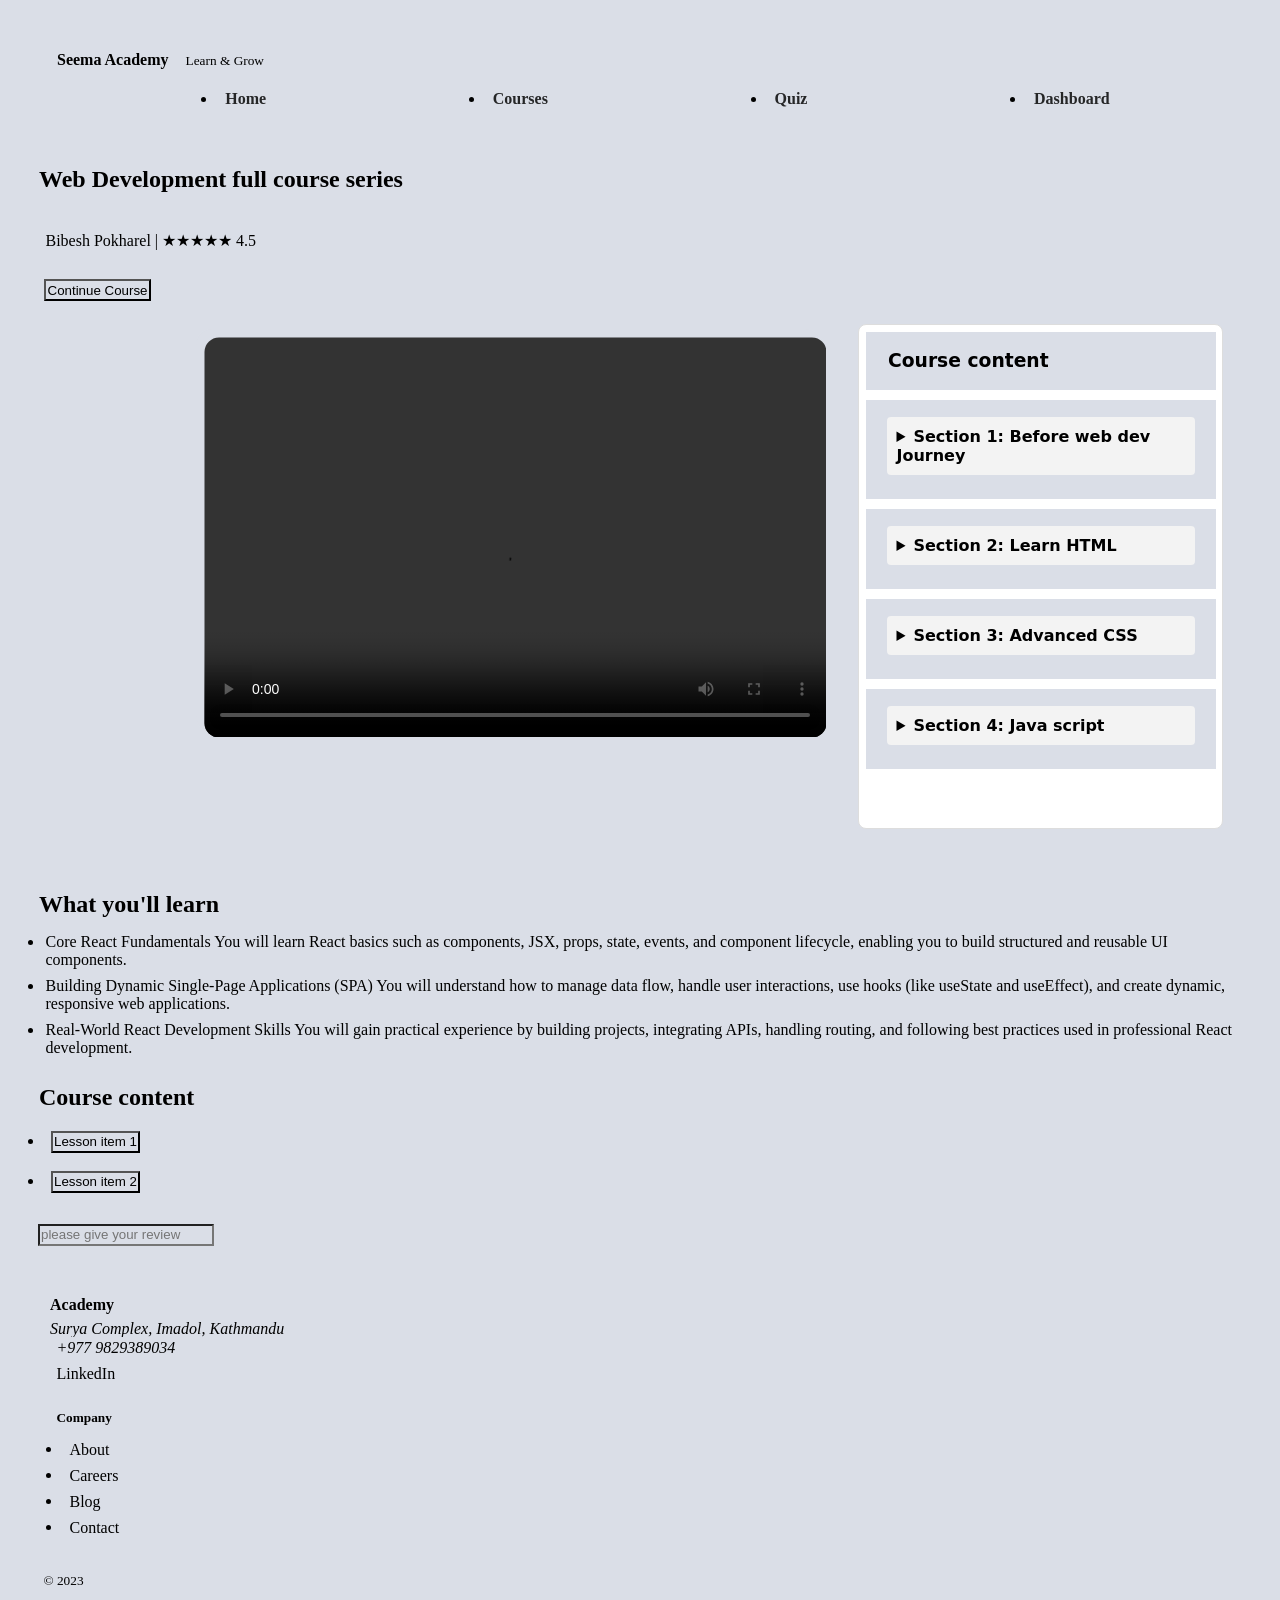
==== Html pages/courseDetails.html @ 46987d43 "course content updated" ====
<!DOCTYPE html>
<html lang="en">
  <head>
    <meta charset="UTF-8" />
    <meta name="viewport" content="width=device-width, initial-scale=1.0" />
    <title>course details</title>
    <link rel="stylesheet" href="../css/style.css" />
    <link rel="stylesheet" href="../css/courses_details.css" />
  </head>
  <body>
    <div>
      <div>
        <header class="main-nav">
          <div style="margin: 10px">
            <div>
              <strong>Seema Academy</strong>
              <small>Learn & Grow</small>
            </div>

            <nav class="navigation">
              <ul class="nav-ul">
                <li>
                  <a href="../index.html">Home</a>
                </li>
                <li class="font-size">
                  <a href="courses.html">Courses</a>
                </li>

                <li>
                  <a href="quiz.html">Quiz</a>
                </li>
                <li>
                  <a href="dashboard.html">Dashboard</a>
                </li>
              </ul>
            </nav>
          </div>
        </header>
      </div>

      <main>
        <div>
          <h2>Web Development full course series</h2>
          <br />

          <div>
            <p>Bibesh Pokharel | ★★★★★ 4.5</p>

            <br />

            <button type="button">Continue Course</button>

            <section>
              <div class="course-grid">
                <div id="video" name="video">
                  <video controls>
                    <source
                      src="https://www.w3schools.com/html/mov_bbb.mp4"
                      type="video/mp4"
                    />

                    learning.
                  </video>
                </div>

                <!-- Course sections -->
                <div class="course-panel">
                  <header class="panel-header">
                    <h3>Course content</h3>
                  </header>

                  <details class="section">
                    <summary class="section-header">
                      Section 1: Before web dev Journey
                    </summary>

                    <ul class="lesson-list">
                      <li>
                        <label>
                          <input type="checkbox" />
                          <span class="title">1. Course Introduction</span>
                        </label>
                      </li>

                      <li>
                        <label>
                          <input type="checkbox" />
                          <span class="title">2. Meet your Instructor</span>
                        </label>
                      </li>

                      <li>
                        <label>
                          <input type="checkbox" checked />
                          <span class="title">3. Lets talk about AI hype</span>
                        </label>
                      </li>

                      <li>
                        <label>
                          <input type="checkbox" checked />
                          <span class="title"
                            >4. Jobs salary range and skills</span
                          >
                        </label>
                      </li>

                      <li>
                        <label>
                          <input type="checkbox" />
                          <span class="title"
                            >5. What tools you need for web development</span
                          >
                        </label>
                      </li>

                      <li>
                        <label>
                          <input type="checkbox" />
                          <span class="title"
                            >6. How to setup your code editor</span
                          >
                        </label>
                      </li>
                    </ul>
                  </details>

                  <!-- section 2 -->

                  <details class="section">
                    <summary class="section-header">
                      Section 2: Learn HTML
                    </summary>

                    <ul class="lesson-list">
                      <li>
                        <label>
                          <input type="checkbox" />
                          <span class="title">1. HTML Introduction</span>
                        </label>
                      </li>

                      <li>
                        <label>
                          <input type="checkbox" />
                          <span class="title"
                            >2. Emmet headings , Block and Inline</span
                          >
                        </label>
                      </li>

                      <li>
                        <label>
                          <input type="checkbox" checked />
                          <span class="title">3. Tables and forms</span>
                        </label>
                      </li>

                      <li>
                        <label>
                          <input type="checkbox" checked />
                          <span class="title"
                            >4. Building a Sementic HTML Page</span
                          >
                        </label>
                      </li>

                      <li>
                        <label>
                          <input type="checkbox" />
                          <span class="title"
                            >5. Multimedia and Aria in HTML</span
                          >
                        </label>
                      </li>

                      <li>
                        <label>
                          <input type="checkbox" />
                          <span class="title">6. Quiz on HTML</span>
                        </label>
                      </li>
                    </ul>
                  </details>

                  <details class="section">
                    <summary class="section-header">
                      Section 3: Advanced CSS
                    </summary>

                    <ul class="lesson-list">
                      <li>
                        <label>
                          <input type="checkbox" />
                          <span class="title">1. CSS Introduction</span>
                        </label>
                      </li>

                      <li>
                        <label>
                          <input type="checkbox" />
                          <span class="title"
                            >2. Type and current state of CSS</span
                          >
                        </label>
                      </li>

                      <li>
                        <label>
                          <input type="checkbox" checked />
                          <span class="title"
                            >3. MasterClass on CSS Selectors</span
                          >
                        </label>
                      </li>

                      <li>
                        <label>
                          <input type="checkbox" checked />
                          <span class="title">4. Grid vs Flexbox</span>
                        </label>
                      </li>

                      <li>
                        <label>
                          <input type="checkbox" />
                          <span class="title"
                            >5. Dropdown Navbar and Specificity</span
                          >
                        </label>
                      </li>

                      <li>
                        <label>
                          <input type="checkbox" />
                          <span class="title">6. A Quiz on CSS</span>
                        </label>
                      </li>
                    </ul>
                  </details>
                  <!-- section 4 -->
                  <details class="section">
                    <summary class="section-header">
                      Section 4: Java script
                    </summary>

                    <ul class="lesson-list">
                      <li>
                        <label>
                          <input type="checkbox" />
                          <span class="title">1. Course Introduction</span>
                        </label>
                      </li>

                      <li>
                        <label>
                          <input type="checkbox" />
                          <span class="title">2. Meet your Instructor</span>
                        </label>
                      </li>

                      <li>
                        <label>
                          <input type="checkbox" checked />
                          <span class="title">3. Lets talk about AI hype</span>
                        </label>
                      </li>

                      <li>
                        <label>
                          <input type="checkbox" checked />
                          <span class="title"
                            >4. Jobs salary range and skills</span
                          >
                        </label>
                      </li>

                      <li>
                        <label>
                          <input type="checkbox" />
                          <span class="title"
                            >5. What tools you need for web development</span
                          >
                        </label>
                      </li>

                      <li>
                        <label>
                          <input type="checkbox" />
                          <span class="title"
                            >6. How to setup your code editor</span
                          >
                        </label>
                      </li>
                    </ul>
                  </details>
                </div>
              </div>
            </section>
          </div>
        </div>

        <br />
        <div>
          <h2>What you'll learn</h2>

          <ul>
            <li>
              Core React Fundamentals You will learn React basics such as
              components, JSX, props, state, events, and component lifecycle,
              enabling you to build structured and reusable UI components.
            </li>
            <li>
              Building Dynamic Single-Page Applications (SPA) You will
              understand how to manage data flow, handle user interactions, use
              hooks (like useState and useEffect), and create dynamic,
              responsive web applications.
            </li>
            <li>
              Real-World React Development Skills You will gain practical
              experience by building projects, integrating APIs, handling
              routing, and following best practices used in professional React
              development.
            </li>
          </ul>
        </div>

        <div>
          <h2>Course content</h2>
          <ul>
            <li>
              <button
                type="button"
                id="button1"
                onclick="window.location.href='https://www.youtube.com/watch?v=k3KqQvywToE&list=PLu71SKxNbfoDqgPchmvIsL4hTnJIrtige&index=2'"
              >
                Lesson item 1
              </button>
            </li>
            <li>
              <button
                type="button"
                id="button2"
                onclick="window.location.href='https://www.youtube.com/watch?v=yNbnA5pryMg&list=PLu71SKxNbfoDqgPchmvIsL4hTnJIrtige&index=3'"
              >
                Lesson item 2
              </button>
            </li>
          </ul>
        </div>
        <div>
          <input type="text" placeholder="please give your review" />
        </div>
      </main>
    </div>
    <footer>
      <div>
        <div>
          <strong>Academy</strong>
          <address>
            Surya Complex, Imadol, Kathmandu<br />
            <a href="tel:+9779829389034">+977 9829389034</a>
          </address>
          <p>
            <a href="https://www.linkedin.com/in/bibesh-pokharel-70557b2aa/"
              >LinkedIn</a
            >
          </p>
        </div>

        <nav>
          <div>
            <h5>Company</h5>
            <ul>
              <li>
                <a href="#">About</a>
              </li>
              <li>
                <a href="#">Careers</a>
              </li>
              <li>
                <a href="#">Blog</a>
              </li>
              <li>
                <a href="contact">Contact</a>
              </li>
            </ul>
          </div>
        </nav>
      </div>

      <div>
        <small>© 2023 </small>
      </div>
    </footer>
  </body>
</html>
---- css/style.css ----
/* @import url(signup.css);
@import url(login.css); */

* {
  background-color: #dadee7;
  padding: 1.5px;
  margin: 5px;
}

/* index page */
/* navigation */
.nav-ul {
  display: flex;
  flex-direction: row;
  justify-content: space-around;
  margin-left: 60px;
  font-weight: bolder;
}

.nav-ul a {
  text-decoration: none;
  color: rgba(0, 0, 0, 0.831);
}

.section h1 {
  color: #08ade6;
}

.index-main img {
  max-width: 400px;
  border-radius: 18px;
  display: block;
  align-items: center;
  height: 18rem;
  object-fit: contain;
}
#figure {
  display: flex;
  justify-content: space-around;
  margin-top: 56px;
}
#figure article {
  background-color: #a1d3e4;
  border-radius: 16px;
  padding: 6px;
  height: 16rem;
  margin-top: 20px;
}

.h41 {
  background-color: #a1d3e4;
}
.ul1 {
  background-color: #a1d3e4;
  margin: 16px;
}
.ul1 li {
  list-style: inside;
  background-color: #a1d3e4;
}
#video {
  max-width: 60rem;
  height: 25rem;
  margin: 10px auto auto 9rem;
  border-radius: 16px;
}

#video video {
  width: 100%;
  height: 100%;
  object-fit: fill;
  border-radius: 16px;
}

/* footer css */
footer {
  margin: 16px auto auto 16px;
}

footer a {
  text-decoration: none;
  color: black;
}
---- css/courses_details.css ----
.course-grid {
  display: grid;
  grid-template-columns: 3fr 1fr;
  gap: 2rem;
}

.video{
 margin-left: 1px;
}
.contents {
  background-color: beige;
}

.course-panel {
  width: 360px;
  height: 500px;
  border: 1px solid #ddd;
  border-radius: 8px;
  font-family: system-ui, sans-serif;
  background: #fff;
  display: flex;
  flex-direction: column;
}

.panel-header {
  display: flex;
  justify-content: space-between;
  padding: 12px 16px;
  font-weight: 600;
}

.close-btn {
  background: none;
  border: none;
  font-size: 20px;
  cursor: pointer;
}

.section {
  padding: 12px 16px;
  overflow-y: auto;
  scrollbar-width: none;
}

.section-header {
  margin-bottom: 12px;
}

.section-header h4 {
  margin: 0;
  font-size: 14px;
}

.progress {
  font-size: 12px;
  color: #666;
}

.lesson-list li {
  margin-bottom: 10px;
}

.lesson-list input {
  accent-color: #7b3fe4;
}

.lesson-list label {
  display: flex;
  align-items: flex-start;
  cursor: pointer;
}

.lesson-list .title {
  font-size: 13px;
  max-width: 240px;
}

.section summary {
  cursor: pointer;
  padding: 10px;
  background-color: #f3f3f3;
  border-radius: 4px;
  font-weight: 600;
}

.section[open] summary {
  background-color: #e6f2ff;
}

.lesson-list {
  padding-left: 20px;
  margin-top: 10px;
}
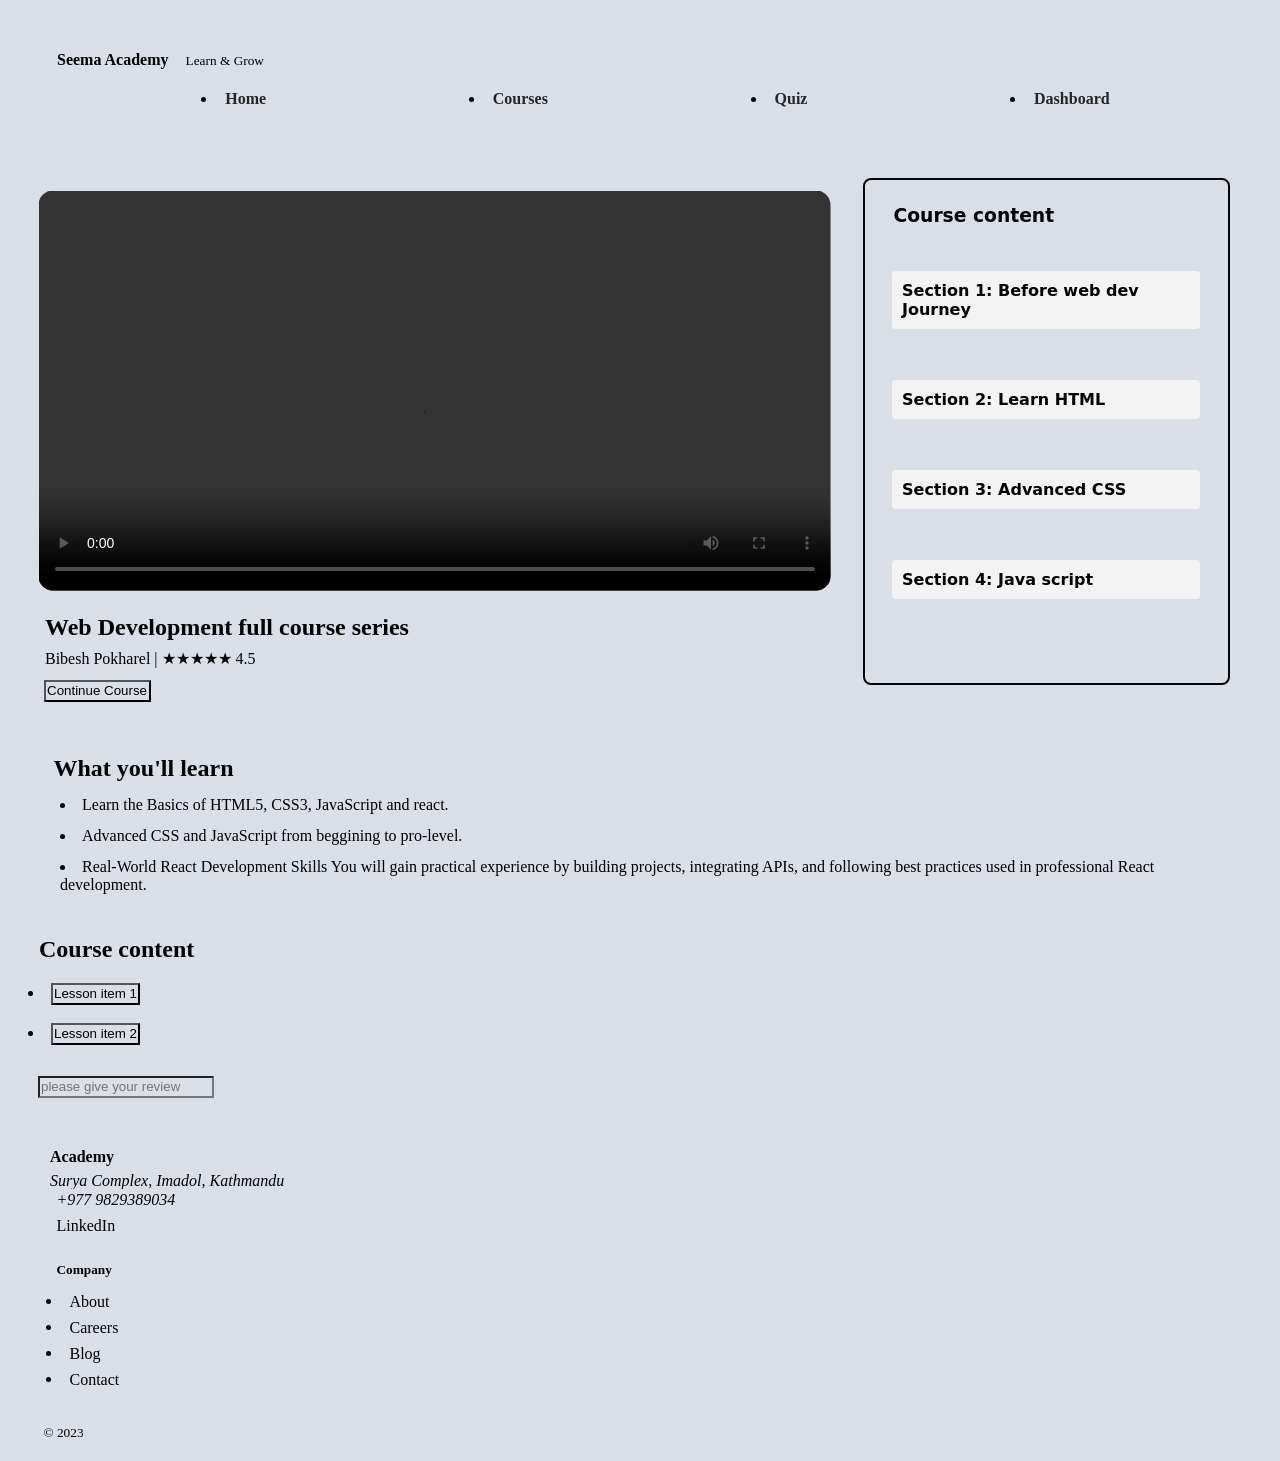
==== commit ce18162a: "course details updated" ====
--- a/Html pages/courseDetails.html
+++ b/Html pages/courseDetails.html
@@ -39,288 +39,274 @@
       </div>
 
       <main>
-        <div>
-          <h2>Web Development full course series</h2>
-          <br />
-
-          <div>
-            <p>Bibesh Pokharel | ★★★★★ 4.5</p>
-
-            <br />
-
-            <button type="button">Continue Course</button>
-
-            <section>
-              <div class="course-grid">
-                <div id="video" name="video">
-                  <video controls>
-                    <source
-                      src="https://www.w3schools.com/html/mov_bbb.mp4"
-                      type="video/mp4"
-                    />
-
-                    learning.
-                  </video>
-                </div>
-
-                <!-- Course sections -->
-                <div class="course-panel">
-                  <header class="panel-header">
-                    <h3>Course content</h3>
-                  </header>
-
-                  <details class="section">
-                    <summary class="section-header">
-                      Section 1: Before web dev Journey
-                    </summary>
-
-                    <ul class="lesson-list">
-                      <li>
-                        <label>
-                          <input type="checkbox" />
-                          <span class="title">1. Course Introduction</span>
-                        </label>
-                      </li>
-
-                      <li>
-                        <label>
-                          <input type="checkbox" />
-                          <span class="title">2. Meet your Instructor</span>
-                        </label>
-                      </li>
-
-                      <li>
-                        <label>
-                          <input type="checkbox" checked />
-                          <span class="title">3. Lets talk about AI hype</span>
-                        </label>
-                      </li>
-
-                      <li>
-                        <label>
-                          <input type="checkbox" checked />
-                          <span class="title"
-                            >4. Jobs salary range and skills</span
-                          >
-                        </label>
-                      </li>
-
-                      <li>
-                        <label>
-                          <input type="checkbox" />
-                          <span class="title"
-                            >5. What tools you need for web development</span
-                          >
-                        </label>
-                      </li>
-
-                      <li>
-                        <label>
-                          <input type="checkbox" />
-                          <span class="title"
-                            >6. How to setup your code editor</span
-                          >
-                        </label>
-                      </li>
-                    </ul>
-                  </details>
-
-                  <!-- section 2 -->
-
-                  <details class="section">
-                    <summary class="section-header">
-                      Section 2: Learn HTML
-                    </summary>
-
-                    <ul class="lesson-list">
-                      <li>
-                        <label>
-                          <input type="checkbox" />
-                          <span class="title">1. HTML Introduction</span>
-                        </label>
-                      </li>
-
-                      <li>
-                        <label>
-                          <input type="checkbox" />
-                          <span class="title"
-                            >2. Emmet headings , Block and Inline</span
-                          >
-                        </label>
-                      </li>
-
-                      <li>
-                        <label>
-                          <input type="checkbox" checked />
-                          <span class="title">3. Tables and forms</span>
-                        </label>
-                      </li>
-
-                      <li>
-                        <label>
-                          <input type="checkbox" checked />
-                          <span class="title"
-                            >4. Building a Sementic HTML Page</span
-                          >
-                        </label>
-                      </li>
-
-                      <li>
-                        <label>
-                          <input type="checkbox" />
-                          <span class="title"
-                            >5. Multimedia and Aria in HTML</span
-                          >
-                        </label>
-                      </li>
-
-                      <li>
-                        <label>
-                          <input type="checkbox" />
-                          <span class="title">6. Quiz on HTML</span>
-                        </label>
-                      </li>
-                    </ul>
-                  </details>
-
-                  <details class="section">
-                    <summary class="section-header">
-                      Section 3: Advanced CSS
-                    </summary>
-
-                    <ul class="lesson-list">
-                      <li>
-                        <label>
-                          <input type="checkbox" />
-                          <span class="title">1. CSS Introduction</span>
-                        </label>
-                      </li>
-
-                      <li>
-                        <label>
-                          <input type="checkbox" />
-                          <span class="title"
-                            >2. Type and current state of CSS</span
-                          >
-                        </label>
-                      </li>
-
-                      <li>
-                        <label>
-                          <input type="checkbox" checked />
-                          <span class="title"
-                            >3. MasterClass on CSS Selectors</span
-                          >
-                        </label>
-                      </li>
-
-                      <li>
-                        <label>
-                          <input type="checkbox" checked />
-                          <span class="title">4. Grid vs Flexbox</span>
-                        </label>
-                      </li>
-
-                      <li>
-                        <label>
-                          <input type="checkbox" />
-                          <span class="title"
-                            >5. Dropdown Navbar and Specificity</span
-                          >
-                        </label>
-                      </li>
-
-                      <li>
-                        <label>
-                          <input type="checkbox" />
-                          <span class="title">6. A Quiz on CSS</span>
-                        </label>
-                      </li>
-                    </ul>
-                  </details>
-                  <!-- section 4 -->
-                  <details class="section">
-                    <summary class="section-header">
-                      Section 4: Java script
-                    </summary>
-
-                    <ul class="lesson-list">
-                      <li>
-                        <label>
-                          <input type="checkbox" />
-                          <span class="title">1. Course Introduction</span>
-                        </label>
-                      </li>
-
-                      <li>
-                        <label>
-                          <input type="checkbox" />
-                          <span class="title">2. Meet your Instructor</span>
-                        </label>
-                      </li>
-
-                      <li>
-                        <label>
-                          <input type="checkbox" checked />
-                          <span class="title">3. Lets talk about AI hype</span>
-                        </label>
-                      </li>
-
-                      <li>
-                        <label>
-                          <input type="checkbox" checked />
-                          <span class="title"
-                            >4. Jobs salary range and skills</span
-                          >
-                        </label>
-                      </li>
-
-                      <li>
-                        <label>
-                          <input type="checkbox" />
-                          <span class="title"
-                            >5. What tools you need for web development</span
-                          >
-                        </label>
-                      </li>
-
-                      <li>
-                        <label>
-                          <input type="checkbox" />
-                          <span class="title"
-                            >6. How to setup your code editor</span
-                          >
-                        </label>
-                      </li>
-                    </ul>
-                  </details>
+        <div id="video-div">
+          <section>
+            <div class="course-grid">
+              <div id="video" name="video">
+                <video controls>
+                  <source
+                    src="https://www.w3schools.com/html/mov_bbb.mp4"
+                    type="video/mp4"
+                  />
+
+                  learning.
+                </video>
+                <div>
+                  <h2>Web Development full course series</h2>
+
+                  <p>Bibesh Pokharel | ★★★★★ 4.5</p>
+
+                  <button type="button">Continue Course</button>
                 </div>
               </div>
-            </section>
-          </div>
+
+              <!-- Course sections -->
+              <div class="course-panel">
+                <header class="panel-header">
+                  <h3>Course content</h3>
+                </header>
+
+                <details class="section">
+                  <summary class="section-header">
+                    Section 1: Before web dev Journey
+                  </summary>
+
+                  <ul class="lesson-list">
+                    <li>
+                      <label>
+                        <input type="checkbox" />
+                        <span class="title">1. Course Introduction</span>
+                      </label>
+                    </li>
+
+                    <li>
+                      <label>
+                        <input type="checkbox" />
+                        <span class="title">2. Meet your Instructor</span>
+                      </label>
+                    </li>
+
+                    <li>
+                      <label>
+                        <input type="checkbox" checked />
+                        <span class="title">3. Lets talk about AI hype</span>
+                      </label>
+                    </li>
+
+                    <li>
+                      <label>
+                        <input type="checkbox" checked />
+                        <span class="title"
+                          >4. Jobs salary range and skills</span
+                        >
+                      </label>
+                    </li>
+
+                    <li>
+                      <label>
+                        <input type="checkbox" />
+                        <span class="title"
+                          >5. What tools you need for web development</span
+                        >
+                      </label>
+                    </li>
+
+                    <li>
+                      <label>
+                        <input type="checkbox" />
+                        <span class="title"
+                          >6. How to setup your code editor</span
+                        >
+                      </label>
+                    </li>
+                  </ul>
+                </details>
+
+                <!-- section 2 -->
+
+                <details class="section">
+                  <summary class="section-header">
+                    Section 2: Learn HTML
+                  </summary>
+
+                  <ul class="lesson-list">
+                    <li>
+                      <label>
+                        <input type="checkbox" />
+                        <span class="title">1. HTML Introduction</span>
+                      </label>
+                    </li>
+
+                    <li>
+                      <label>
+                        <input type="checkbox" />
+                        <span class="title"
+                          >2. Emmet headings , Block and Inline</span
+                        >
+                      </label>
+                    </li>
+
+                    <li>
+                      <label>
+                        <input type="checkbox" checked />
+                        <span class="title">3. Tables and forms</span>
+                      </label>
+                    </li>
+
+                    <li>
+                      <label>
+                        <input type="checkbox" checked />
+                        <span class="title"
+                          >4. Building a Sementic HTML Page</span
+                        >
+                      </label>
+                    </li>
+
+                    <li>
+                      <label>
+                        <input type="checkbox" />
+                        <span class="title"
+                          >5. Multimedia and Aria in HTML</span
+                        >
+                      </label>
+                    </li>
+
+                    <li>
+                      <label>
+                        <input type="checkbox" />
+                        <span class="title">6. Quiz on HTML</span>
+                      </label>
+                    </li>
+                  </ul>
+                </details>
+
+                <details class="section">
+                  <summary class="section-header">
+                    Section 3: Advanced CSS
+                  </summary>
+
+                  <ul class="lesson-list">
+                    <li>
+                      <label>
+                        <input type="checkbox" />
+                        <span class="title">1. CSS Introduction</span>
+                      </label>
+                    </li>
+
+                    <li>
+                      <label>
+                        <input type="checkbox" />
+                        <span class="title"
+                          >2. Type and current state of CSS</span
+                        >
+                      </label>
+                    </li>
+
+                    <li>
+                      <label>
+                        <input type="checkbox" checked />
+                        <span class="title"
+                          >3. MasterClass on CSS Selectors</span
+                        >
+                      </label>
+                    </li>
+
+                    <li>
+                      <label>
+                        <input type="checkbox" checked />
+                        <span class="title">4. Grid vs Flexbox</span>
+                      </label>
+                    </li>
+
+                    <li>
+                      <label>
+                        <input type="checkbox" />
+                        <span class="title"
+                          >5. Dropdown Navbar and Specificity</span
+                        >
+                      </label>
+                    </li>
+
+                    <li>
+                      <label>
+                        <input type="checkbox" />
+                        <span class="title">6. A Quiz on CSS</span>
+                      </label>
+                    </li>
+                  </ul>
+                </details>
+                <!-- section 4 -->
+                <details class="section">
+                  <summary class="section-header">
+                    Section 4: Java script
+                  </summary>
+
+                  <ul class="lesson-list">
+                    <li>
+                      <label>
+                        <input type="checkbox" />
+                        <span class="title">1. Course Introduction</span>
+                      </label>
+                    </li>
+
+                    <li>
+                      <label>
+                        <input type="checkbox" />
+                        <span class="title">2. Meet your Instructor</span>
+                      </label>
+                    </li>
+
+                    <li>
+                      <label>
+                        <input type="checkbox" checked />
+                        <span class="title">3. Lets talk about AI hype</span>
+                      </label>
+                    </li>
+
+                    <li>
+                      <label>
+                        <input type="checkbox" checked />
+                        <span class="title"
+                          >4. Jobs salary range and skills</span
+                        >
+                      </label>
+                    </li>
+
+                    <li>
+                      <label>
+                        <input type="checkbox" />
+                        <span class="title"
+                          >5. What tools you need for web development</span
+                        >
+                      </label>
+                    </li>
+
+                    <li>
+                      <label>
+                        <input type="checkbox" />
+                        <span class="title"
+                          >6. How to setup your code editor</span
+                        >
+                      </label>
+                    </li>
+                  </ul>
+                </details>
+              </div>
+            </div>
+          </section>
         </div>
 
         <br />
-        <div>
+        <div id="learn">
           <h2>What you'll learn</h2>
 
           <ul>
-            <li>
-              Core React Fundamentals You will learn React basics such as
-              components, JSX, props, state, events, and component lifecycle,
-              enabling you to build structured and reusable UI components.
-            </li>
-            <li>
-              Building Dynamic Single-Page Applications (SPA) You will
-              understand how to manage data flow, handle user interactions, use
-              hooks (like useState and useEffect), and create dynamic,
-              responsive web applications.
-            </li>
+            <li>Learn the Basics of HTML5, CSS3, JavaScript and react.</li>
+            <li>Advanced CSS and JavaScript from beggining to pro-level.</li>
             <li>
               Real-World React Development Skills You will gain practical
-              experience by building projects, integrating APIs, handling
-              routing, and following best practices used in professional React
-              development.
+              experience by building projects, integrating APIs, and following
+              best practices used in professional React development.
             </li>
           </ul>
         </div>
--- a/css/style.css
+++ b/css/style.css
@@ -61,7 +61,7 @@
 #video {
   max-width: 60rem;
   height: 25rem;
-  margin: 10px auto auto 9rem;
+  margin: 10px auto auto ;
   border-radius: 16px;
 }
 
--- a/css/courses_details.css
+++ b/css/courses_details.css
@@ -1,24 +1,17 @@
-
 .course-grid {
   display: grid;
   grid-template-columns: 3fr 1fr;
   gap: 2rem;
-}
-
-.video{
- margin-left: 1px;
-}
-.contents {
-  background-color: beige;
+  margin-left: -10px;
 }
 
 .course-panel {
   width: 360px;
   height: 500px;
-  border: 1px solid #ddd;
+  border: 2px solid #060606;
   border-radius: 8px;
   font-family: system-ui, sans-serif;
-  background: #fff;
+
   display: flex;
   flex-direction: column;
 }
@@ -77,6 +70,7 @@
 }
 
 .section summary {
+  display: block;
   cursor: pointer;
   padding: 10px;
   background-color: #f3f3f3;
@@ -84,6 +78,9 @@
   font-weight: 600;
 }
 
+.section summary:hover {
+  background-color: #938c8c;
+}
 .section[open] summary {
   background-color: #e6f2ff;
 }
@@ -92,3 +89,15 @@
   padding-left: 20px;
   margin-top: 10px;
 }
+
+#learn {
+  padding: 16px;
+}
+
+#learn ul {
+  list-style-position: inside;
+  display: flex;
+  flex-direction: column;
+  text-align: start;
+  list-style: inside;
+}
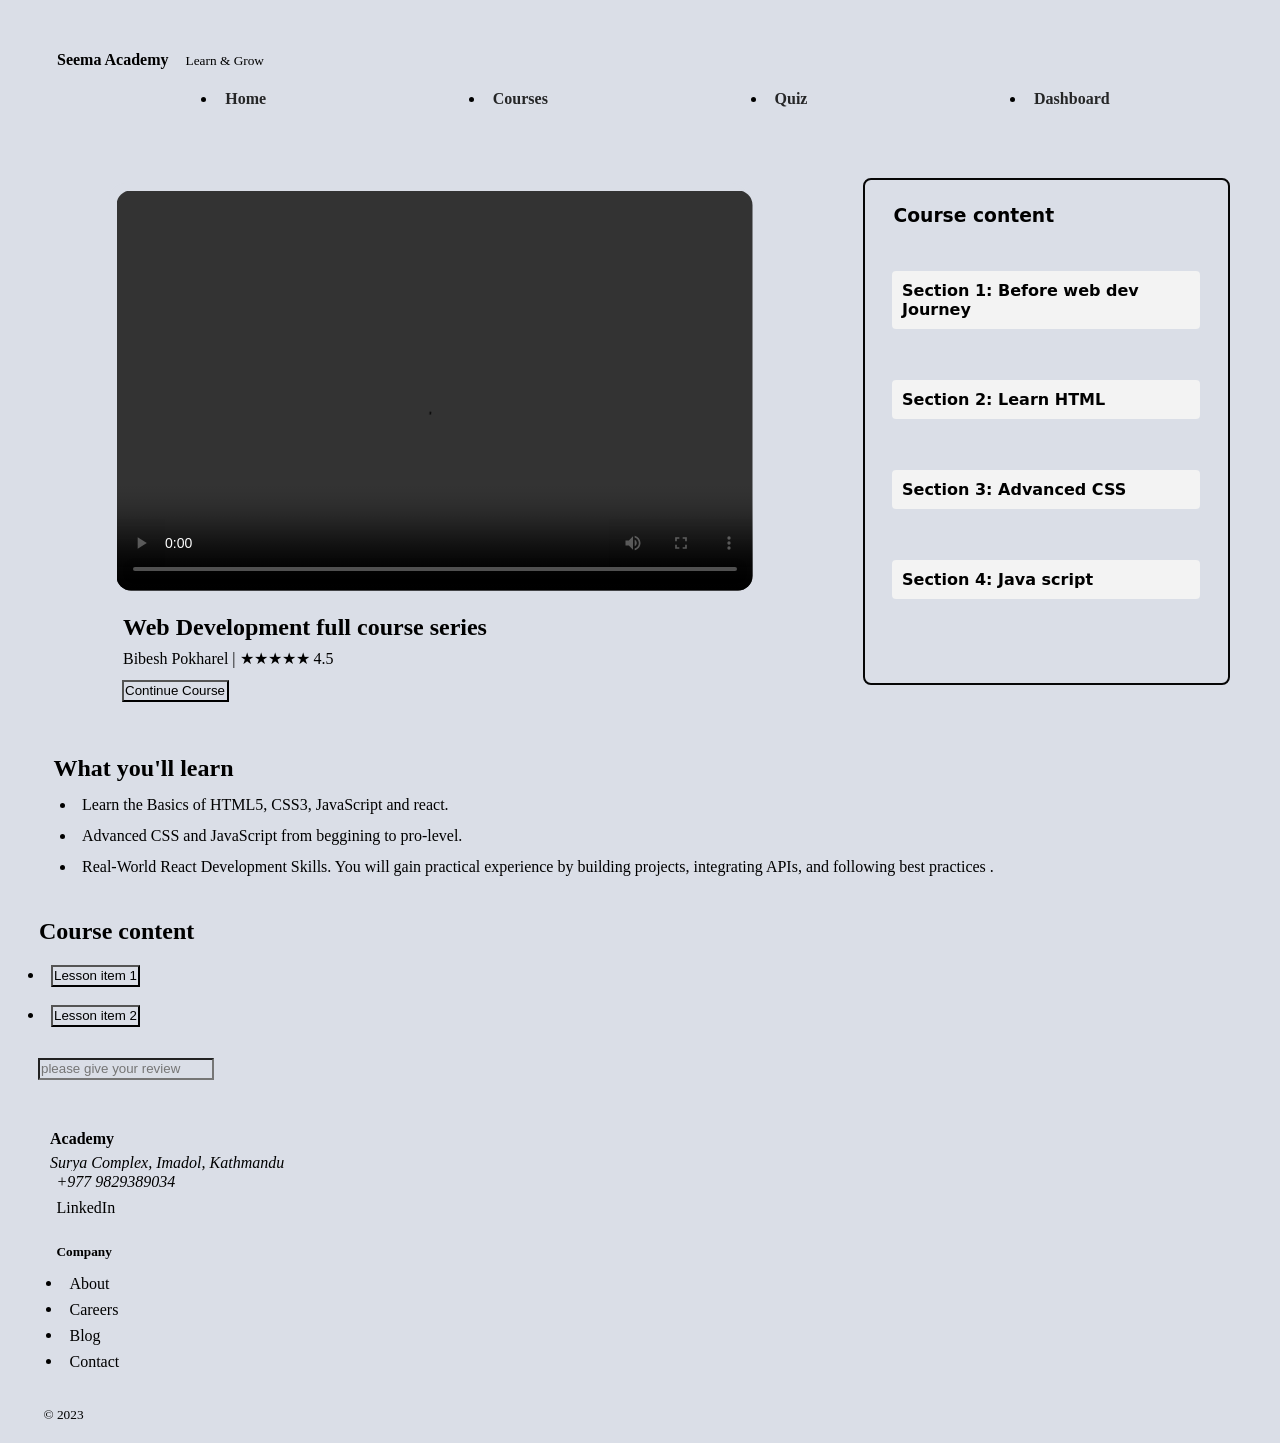
==== commit c4df1c3b: "fixed img position" ====
--- a/Html pages/courseDetails.html
+++ b/Html pages/courseDetails.html
@@ -304,9 +304,9 @@
             <li>Learn the Basics of HTML5, CSS3, JavaScript and react.</li>
             <li>Advanced CSS and JavaScript from beggining to pro-level.</li>
             <li>
-              Real-World React Development Skills You will gain practical
+              Real-World React Development Skills. You will gain practical
               experience by building projects, integrating APIs, and following
-              best practices used in professional React development.
+              best practices .
             </li>
           </ul>
         </div>
--- a/css/style.css
+++ b/css/style.css
@@ -27,12 +27,11 @@
 }
 
 .index-main img {
-  max-width: 400px;
   border-radius: 18px;
   display: block;
   align-items: center;
-  height: 18rem;
-  object-fit: contain;
+
+  max-height: 25rem;
 }
 #figure {
   display: flex;
@@ -47,6 +46,15 @@
   margin-top: 20px;
 }
 
+#figure div {
+  width: 50rem;
+  height: 26rem;
+  border-color: #08ade6;
+  border-width: 1px;
+  border-style: solid;
+  object-fit: cover;
+}
+
 .h41 {
   background-color: #a1d3e4;
 }
@@ -59,9 +67,9 @@
   background-color: #a1d3e4;
 }
 #video {
-  max-width: 60rem;
+  max-width: 80%;
   height: 25rem;
-  margin: 10px auto auto ;
+  margin: 10px auto auto;
   border-radius: 16px;
 }
 
@@ -70,6 +78,10 @@
   height: 100%;
   object-fit: fill;
   border-radius: 16px;
+}
+
+#video #inde {
+  text-align: center;
 }
 
 /* footer css */
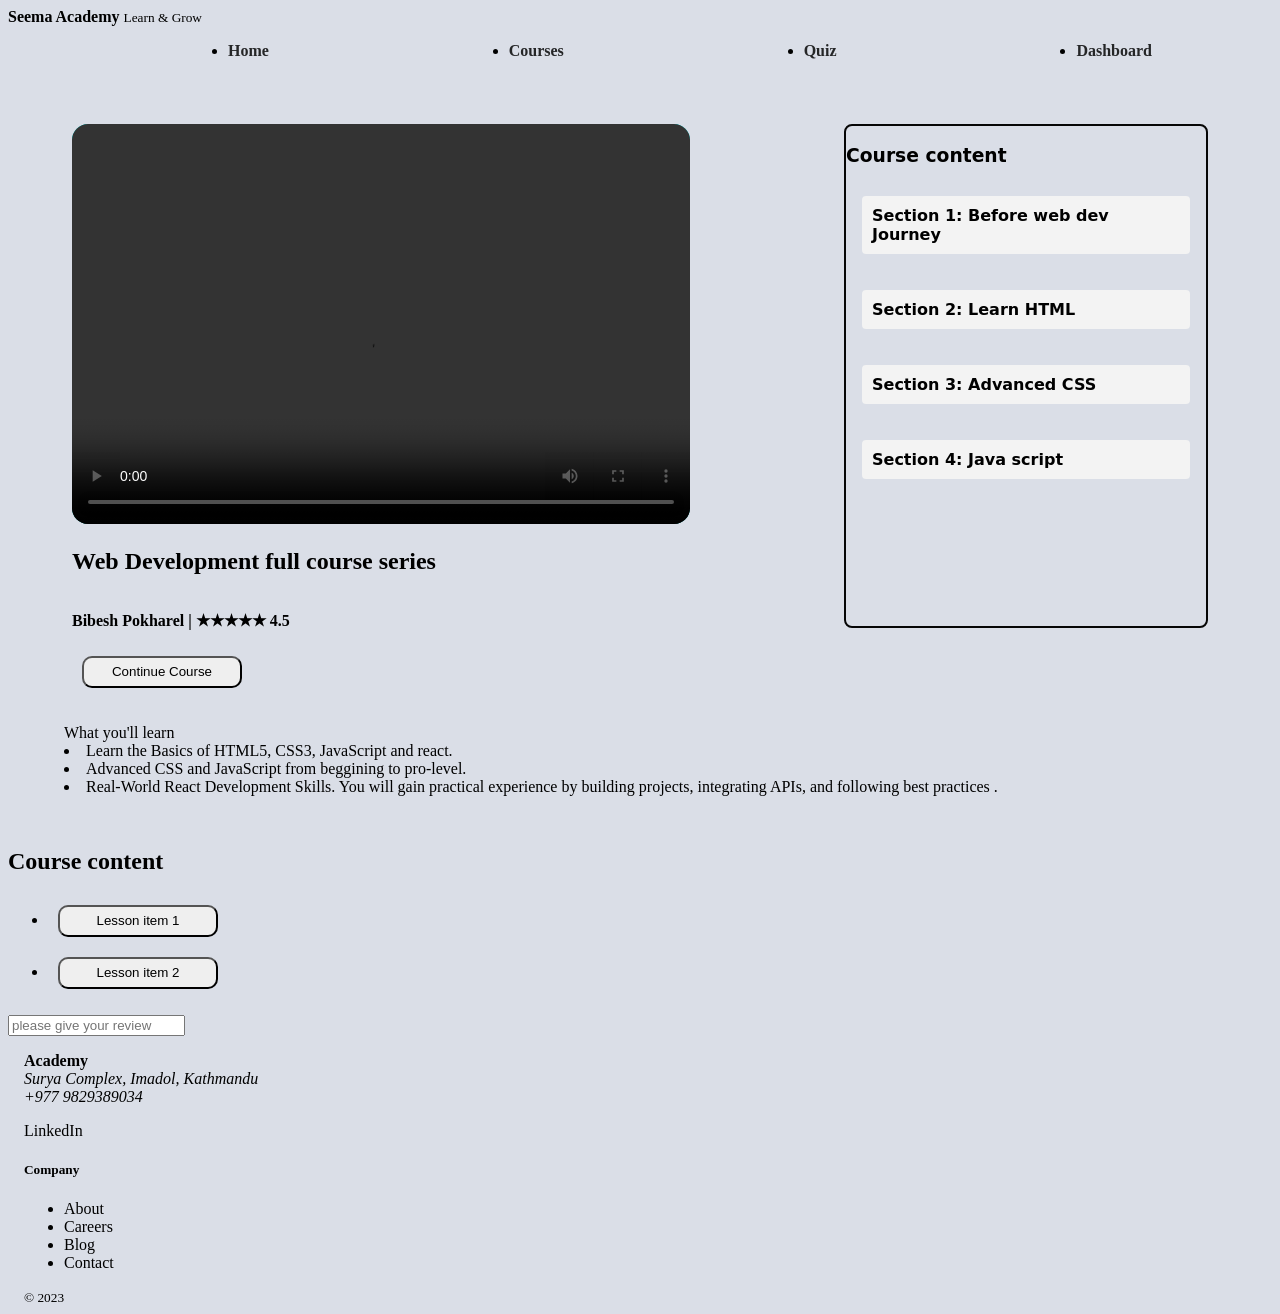
==== commit ba3907eb: "course detail page css" ====
--- a/Html pages/courseDetails.html
+++ b/Html pages/courseDetails.html
@@ -8,337 +8,317 @@
     <link rel="stylesheet" href="../css/courses_details.css" />
   </head>
   <body>
-    <div>
-      <div>
-        <header class="main-nav">
-          <div style="margin: 10px">
-            <div>
-              <strong>Seema Academy</strong>
-              <small>Learn & Grow</small>
-            </div>
-
-            <nav class="navigation">
-              <ul class="nav-ul">
-                <li>
-                  <a href="../index.html">Home</a>
-                </li>
-                <li class="font-size">
-                  <a href="courses.html">Courses</a>
-                </li>
-
-                <li>
-                  <a href="quiz.html">Quiz</a>
-                </li>
-                <li>
-                  <a href="dashboard.html">Dashboard</a>
-                </li>
-              </ul>
-            </nav>
+    <header>
+      <div>
+        <a>
+          <div>
+            <strong>Seema Academy</strong>
+            <small>Learn & Grow</small>
           </div>
-        </header>
-      </div>
-
-      <main>
-        <div id="video-div">
-          <section>
-            <div class="course-grid">
-              <div id="video" name="video">
-                <video controls>
-                  <source
-                    src="https://www.w3schools.com/html/mov_bbb.mp4"
-                    type="video/mp4"
-                  />
-
-                  learning.
-                </video>
-                <div>
-                  <h2>Web Development full course series</h2>
-
-                  <p>Bibesh Pokharel | ★★★★★ 4.5</p>
-
-                  <button type="button">Continue Course</button>
-                </div>
-              </div>
-
-              <!-- Course sections -->
-              <div class="course-panel">
-                <header class="panel-header">
-                  <h3>Course content</h3>
-                </header>
-
-                <details class="section">
-                  <summary class="section-header">
-                    Section 1: Before web dev Journey
-                  </summary>
-
-                  <ul class="lesson-list">
-                    <li>
-                      <label>
-                        <input type="checkbox" />
-                        <span class="title">1. Course Introduction</span>
-                      </label>
-                    </li>
-
-                    <li>
-                      <label>
-                        <input type="checkbox" />
-                        <span class="title">2. Meet your Instructor</span>
-                      </label>
-                    </li>
-
-                    <li>
-                      <label>
-                        <input type="checkbox" checked />
-                        <span class="title">3. Lets talk about AI hype</span>
-                      </label>
-                    </li>
-
-                    <li>
-                      <label>
-                        <input type="checkbox" checked />
-                        <span class="title"
-                          >4. Jobs salary range and skills</span
-                        >
-                      </label>
-                    </li>
-
-                    <li>
-                      <label>
-                        <input type="checkbox" />
-                        <span class="title"
-                          >5. What tools you need for web development</span
-                        >
-                      </label>
-                    </li>
-
-                    <li>
-                      <label>
-                        <input type="checkbox" />
-                        <span class="title"
-                          >6. How to setup your code editor</span
-                        >
-                      </label>
-                    </li>
-                  </ul>
-                </details>
-
-                <!-- section 2 -->
-
-                <details class="section">
-                  <summary class="section-header">
-                    Section 2: Learn HTML
-                  </summary>
-
-                  <ul class="lesson-list">
-                    <li>
-                      <label>
-                        <input type="checkbox" />
-                        <span class="title">1. HTML Introduction</span>
-                      </label>
-                    </li>
-
-                    <li>
-                      <label>
-                        <input type="checkbox" />
-                        <span class="title"
-                          >2. Emmet headings , Block and Inline</span
-                        >
-                      </label>
-                    </li>
-
-                    <li>
-                      <label>
-                        <input type="checkbox" checked />
-                        <span class="title">3. Tables and forms</span>
-                      </label>
-                    </li>
-
-                    <li>
-                      <label>
-                        <input type="checkbox" checked />
-                        <span class="title"
-                          >4. Building a Sementic HTML Page</span
-                        >
-                      </label>
-                    </li>
-
-                    <li>
-                      <label>
-                        <input type="checkbox" />
-                        <span class="title"
-                          >5. Multimedia and Aria in HTML</span
-                        >
-                      </label>
-                    </li>
-
-                    <li>
-                      <label>
-                        <input type="checkbox" />
-                        <span class="title">6. Quiz on HTML</span>
-                      </label>
-                    </li>
-                  </ul>
-                </details>
-
-                <details class="section">
-                  <summary class="section-header">
-                    Section 3: Advanced CSS
-                  </summary>
-
-                  <ul class="lesson-list">
-                    <li>
-                      <label>
-                        <input type="checkbox" />
-                        <span class="title">1. CSS Introduction</span>
-                      </label>
-                    </li>
-
-                    <li>
-                      <label>
-                        <input type="checkbox" />
-                        <span class="title"
-                          >2. Type and current state of CSS</span
-                        >
-                      </label>
-                    </li>
-
-                    <li>
-                      <label>
-                        <input type="checkbox" checked />
-                        <span class="title"
-                          >3. MasterClass on CSS Selectors</span
-                        >
-                      </label>
-                    </li>
-
-                    <li>
-                      <label>
-                        <input type="checkbox" checked />
-                        <span class="title">4. Grid vs Flexbox</span>
-                      </label>
-                    </li>
-
-                    <li>
-                      <label>
-                        <input type="checkbox" />
-                        <span class="title"
-                          >5. Dropdown Navbar and Specificity</span
-                        >
-                      </label>
-                    </li>
-
-                    <li>
-                      <label>
-                        <input type="checkbox" />
-                        <span class="title">6. A Quiz on CSS</span>
-                      </label>
-                    </li>
-                  </ul>
-                </details>
-                <!-- section 4 -->
-                <details class="section">
-                  <summary class="section-header">
-                    Section 4: Java script
-                  </summary>
-
-                  <ul class="lesson-list">
-                    <li>
-                      <label>
-                        <input type="checkbox" />
-                        <span class="title">1. Course Introduction</span>
-                      </label>
-                    </li>
-
-                    <li>
-                      <label>
-                        <input type="checkbox" />
-                        <span class="title">2. Meet your Instructor</span>
-                      </label>
-                    </li>
-
-                    <li>
-                      <label>
-                        <input type="checkbox" checked />
-                        <span class="title">3. Lets talk about AI hype</span>
-                      </label>
-                    </li>
-
-                    <li>
-                      <label>
-                        <input type="checkbox" checked />
-                        <span class="title"
-                          >4. Jobs salary range and skills</span
-                        >
-                      </label>
-                    </li>
-
-                    <li>
-                      <label>
-                        <input type="checkbox" />
-                        <span class="title"
-                          >5. What tools you need for web development</span
-                        >
-                      </label>
-                    </li>
-
-                    <li>
-                      <label>
-                        <input type="checkbox" />
-                        <span class="title"
-                          >6. How to setup your code editor</span
-                        >
-                      </label>
-                    </li>
-                  </ul>
-                </details>
+        </a>
+        <nav class="navigation" id="head-nav">
+          <ul class="nav-ul">
+            <li>
+              <a href="../index.html">Home</a>
+            </li>
+
+            <li>
+              <a href="../Html pages/courses.html">Courses</a>
+            </li>
+
+            <li>
+              <a href="../Html pages/quiz.html">Quiz</a>
+            </li>
+            <li>
+              <a href="../Html pages/dashboard.html">Dashboard</a>
+            </li>
+          </ul>
+        </nav>
+      </div>
+    </header>
+
+    <main>
+      <div id="div1">
+        <section>
+          <div class="course-grid">
+            <div id="video12" name="video">
+              <video controls>
+                <source
+                  src="https://www.w3schools.com/html/mov_bbb.mp4"
+                  type="video/mp4"
+                />
+
+                learning.
+              </video>
+              <div id="intro">
+                <h2>Web Development full course series</h2>
+                <p>Bibesh Pokharel | ★★★★★ 4.5</p>
+                <button type="button">Continue Course</button>
               </div>
             </div>
-          </section>
-        </div>
-
-        <br />
-        <div id="learn">
-          <h2>What you'll learn</h2>
-
-          <ul>
-            <li>Learn the Basics of HTML5, CSS3, JavaScript and react.</li>
-            <li>Advanced CSS and JavaScript from beggining to pro-level.</li>
-            <li>
-              Real-World React Development Skills. You will gain practical
-              experience by building projects, integrating APIs, and following
-              best practices .
-            </li>
-          </ul>
-        </div>
-
-        <div>
-          <h2>Course content</h2>
-          <ul>
-            <li>
-              <button
-                type="button"
-                id="button1"
-                onclick="window.location.href='https://www.youtube.com/watch?v=k3KqQvywToE&list=PLu71SKxNbfoDqgPchmvIsL4hTnJIrtige&index=2'"
-              >
-                Lesson item 1
-              </button>
-            </li>
-            <li>
-              <button
-                type="button"
-                id="button2"
-                onclick="window.location.href='https://www.youtube.com/watch?v=yNbnA5pryMg&list=PLu71SKxNbfoDqgPchmvIsL4hTnJIrtige&index=3'"
-              >
-                Lesson item 2
-              </button>
-            </li>
-          </ul>
-        </div>
-        <div>
-          <input type="text" placeholder="please give your review" />
-        </div>
-      </main>
-    </div>
+
+            <!-- Course sections -->
+            <div id="course-panel">
+              <h3>Course content</h3>
+
+              <details class="section">
+                <summary class="section-header">
+                  Section 1: Before web dev Journey
+                </summary>
+
+                <ul class="lesson-list">
+                  <li>
+                    <label>
+                      <input type="checkbox" />
+                      <span class="title">1. Course Introduction</span>
+                    </label>
+                  </li>
+
+                  <li>
+                    <label>
+                      <input type="checkbox" />
+                      <span class="title">2. Meet your Instructor</span>
+                    </label>
+                  </li>
+
+                  <li>
+                    <label>
+                      <input type="checkbox" checked />
+                      <span class="title">3. Lets talk about AI hype</span>
+                    </label>
+                  </li>
+
+                  <li>
+                    <label>
+                      <input type="checkbox" checked />
+                      <span class="title">4. Jobs salary range and skills</span>
+                    </label>
+                  </li>
+
+                  <li>
+                    <label>
+                      <input type="checkbox" />
+                      <span class="title"
+                        >5. What tools you need for web development</span
+                      >
+                    </label>
+                  </li>
+
+                  <li>
+                    <label>
+                      <input type="checkbox" />
+                      <span class="title"
+                        >6. How to setup your code editor</span
+                      >
+                    </label>
+                  </li>
+                </ul>
+              </details>
+
+              <!-- section 2 -->
+
+              <details class="section">
+                <summary class="section-header">Section 2: Learn HTML</summary>
+
+                <ul class="lesson-list">
+                  <li>
+                    <label>
+                      <input type="checkbox" />
+                      <span class="title">1. HTML Introduction</span>
+                    </label>
+                  </li>
+
+                  <li>
+                    <label>
+                      <input type="checkbox" />
+                      <span class="title"
+                        >2. Emmet headings , Block and Inline</span
+                      >
+                    </label>
+                  </li>
+
+                  <li>
+                    <label>
+                      <input type="checkbox" checked />
+                      <span class="title">3. Tables and forms</span>
+                    </label>
+                  </li>
+
+                  <li>
+                    <label>
+                      <input type="checkbox" checked />
+                      <span class="title"
+                        >4. Building a Sementic HTML Page</span
+                      >
+                    </label>
+                  </li>
+
+                  <li>
+                    <label>
+                      <input type="checkbox" />
+                      <span class="title">5. Multimedia and Aria in HTML</span>
+                    </label>
+                  </li>
+
+                  <li>
+                    <label>
+                      <input type="checkbox" />
+                      <span class="title">6. Quiz on HTML</span>
+                    </label>
+                  </li>
+                </ul>
+              </details>
+
+              <details class="section">
+                <summary class="section-header">
+                  Section 3: Advanced CSS
+                </summary>
+
+                <ul class="lesson-list">
+                  <li>
+                    <label>
+                      <input type="checkbox" />
+                      <span class="title">1. CSS Introduction</span>
+                    </label>
+                  </li>
+
+                  <li>
+                    <label>
+                      <input type="checkbox" />
+                      <span class="title"
+                        >2. Type and current state of CSS</span
+                      >
+                    </label>
+                  </li>
+
+                  <li>
+                    <label>
+                      <input type="checkbox" checked />
+                      <span class="title">3. MasterClass on CSS Selectors</span>
+                    </label>
+                  </li>
+
+                  <li>
+                    <label>
+                      <input type="checkbox" checked />
+                      <span class="title">4. Grid vs Flexbox</span>
+                    </label>
+                  </li>
+
+                  <li>
+                    <label>
+                      <input type="checkbox" />
+                      <span class="title"
+                        >5. Dropdown Navbar and Specificity</span
+                      >
+                    </label>
+                  </li>
+
+                  <li>
+                    <label>
+                      <input type="checkbox" />
+                      <span class="title">6. A Quiz on CSS</span>
+                    </label>
+                  </li>
+                </ul>
+              </details>
+              <!-- section 4 -->
+              <details class="section">
+                <summary class="section-header">Section 4: Java script</summary>
+
+                <ul class="lesson-list">
+                  <li>
+                    <label>
+                      <input type="checkbox" />
+                      <span class="title">1. Course Introduction</span>
+                    </label>
+                  </li>
+
+                  <li>
+                    <label>
+                      <input type="checkbox" />
+                      <span class="title">2. Meet your Instructor</span>
+                    </label>
+                  </li>
+
+                  <li>
+                    <label>
+                      <input type="checkbox" checked />
+                      <span class="title">3. Lets talk about AI hype</span>
+                    </label>
+                  </li>
+
+                  <li>
+                    <label>
+                      <input type="checkbox" checked />
+                      <span class="title">4. Jobs salary range and skills</span>
+                    </label>
+                  </li>
+
+                  <li>
+                    <label>
+                      <input type="checkbox" />
+                      <span class="title"
+                        >5. What tools you need for web development</span
+                      >
+                    </label>
+                  </li>
+
+                  <li>
+                    <label>
+                      <input type="checkbox" />
+                      <span class="title"
+                        >6. How to setup your code editor</span
+                      >
+                    </label>
+                  </li>
+                </ul>
+              </details>
+            </div>
+          </div>
+        </section>
+      </div>
+      <div id="learn">
+        <ul>
+          What you'll learn
+          <li>Learn the Basics of HTML5, CSS3, JavaScript and react.</li>
+          <li>Advanced CSS and JavaScript from beggining to pro-level.</li>
+          <li>
+            Real-World React Development Skills. You will gain practical
+            experience by building projects, integrating APIs, and following
+            best practices .
+          </li>
+        </ul>
+      </div>
+
+      <div>
+        <h2>Course content</h2>
+        <ul>
+          <li>
+            <button
+              type="button"
+              id="button1"
+              onclick="window.location.href='https://www.youtube.com/watch?v=k3KqQvywToE&list=PLu71SKxNbfoDqgPchmvIsL4hTnJIrtige&index=2'"
+            >
+              Lesson item 1
+            </button>
+          </li>
+          <li>
+            <button
+              type="button"
+              id="button2"
+              onclick="window.location.href='https://www.youtube.com/watch?v=yNbnA5pryMg&list=PLu71SKxNbfoDqgPchmvIsL4hTnJIrtige&index=3'"
+            >
+              Lesson item 2
+            </button>
+          </li>
+        </ul>
+      </div>
+      <div>
+        <input type="text" placeholder="please give your review" />
+      </div>
+    </main>
+
     <footer>
       <div>
         <div>
--- a/css/style.css
+++ b/css/style.css
@@ -1,10 +1,11 @@
-/* @import url(signup.css);
-@import url(login.css); */
+body {
+  background-color: #dadee7;
+ 
+}
 
-* {
-  background-color: #dadee7;
-  padding: 1.5px;
-  margin: 5px;
+#index-main {
+  margin: 10px;
+  padding: 8px;
 }
 
 /* index page */
@@ -26,50 +27,92 @@
   color: #08ade6;
 }
 
-.index-main img {
-  border-radius: 18px;
-  display: block;
-  align-items: center;
-
-  max-height: 25rem;
-}
 #figure {
   display: flex;
-  justify-content: space-around;
-  margin-top: 56px;
+  margin-top: 24px;
+  gap: 6rem;
+  max-height: auto;
 }
-#figure article {
+#figure #offer {
+  border-radius: 16px;
+  padding: 6px;
+  margin-bottom: 2rem;
+  display: flex;
+  flex-direction: column;
+  gap: auto;
+}
+
+#image1-div {
+  border-radius: 12px;
+  height: 32rem;
+  width: 52rem;
+}
+#image1-div img {
+  border-radius: 16px;
+  height: 32rem;
+  width: 52rem;
+  object-fit: fill;
+}
+
+#ul1 {
   background-color: #a1d3e4;
   border-radius: 16px;
-  padding: 6px;
-  height: 16rem;
-  margin-top: 20px;
+  padding: 1rem;
+  margin: 1rem;
+  height: 6rem;
+  width: auto;
+}
+#ul1 li {
+  list-style: inside;
 }
 
-#figure div {
-  width: 50rem;
-  height: 26rem;
-  border-color: #08ade6;
-  border-width: 1px;
-  border-style: solid;
-  object-fit: cover;
+/* offer button */
+
+#figure .offer-btn {
+  background-color: #16458c;
+  border-radius: 16px;
+  padding: 10px;
+  color: white;
+  height: 19rem;
+  font-family: "Times New Roman", Times, serif;
 }
 
-.h41 {
+.offer-btn #h4 {
+  background-color: #16458c;
+  font-weight: bolder;
+  margin-bottom: 2px;
+}
+main .offer-btn p {
+  background-color: #16458c;
+}
+.offer-btn strong {
+  background-color: #16458c;
+  margin-top: 2px;
+  font-size: x-large;
+  margin-left: 12px;
+}
+button {
+  width: 10rem;
+  height: 2rem;
+  margin: 10px;
+  border-radius: 10px;
+  cursor: grab;
+}
+
+button:hover {
   background-color: #a1d3e4;
 }
-.ul1 {
-  background-color: #a1d3e4;
-  margin: 16px;
+
+/* new year photo */
+#new1 {
+  height: 5rem;
+  background-color: #16458c;
 }
-.ul1 li {
-  list-style: inside;
-  background-color: #a1d3e4;
-}
+
 #video {
   max-width: 80%;
   height: 25rem;
-  margin: 10px auto auto;
+  margin: 4rem auto auto;
   border-radius: 16px;
 }
 
--- a/css/courses_details.css
+++ b/css/courses_details.css
@@ -1,26 +1,39 @@
 .course-grid {
   display: grid;
   grid-template-columns: 3fr 1fr;
-  gap: 2rem;
-  margin-left: -10px;
 }
 
-.course-panel {
+#div1 {
+  margin: 4rem;
+}
+#video12 {
+  max-width: 80%;
+  height: 25rem;
+  border-radius: 16px;
+  background-color: aqua;
+}
+
+#video12 video {
+  width: 100%;
+  height: 100%;
+  object-fit: fill;
+  border-radius: 16px;
+}
+
+#course-panel {
   width: 360px;
   height: 500px;
   border: 2px solid #060606;
   border-radius: 8px;
   font-family: system-ui, sans-serif;
-
   display: flex;
   flex-direction: column;
 }
-
-.panel-header {
+#intro {
   display: flex;
-  justify-content: space-between;
-  padding: 12px 16px;
+  flex-direction: column;
   font-weight: 600;
+  margin-bottom: 2rem;
 }
 
 .close-btn {
@@ -52,10 +65,6 @@
 
 .lesson-list li {
   margin-bottom: 10px;
-}
-
-.lesson-list input {
-  accent-color: #7b3fe4;
 }
 
 .lesson-list label {
@@ -96,8 +105,7 @@
 
 #learn ul {
   list-style-position: inside;
-  display: flex;
-  flex-direction: column;
   text-align: start;
   list-style: inside;
+  font-weight: 500;
 }
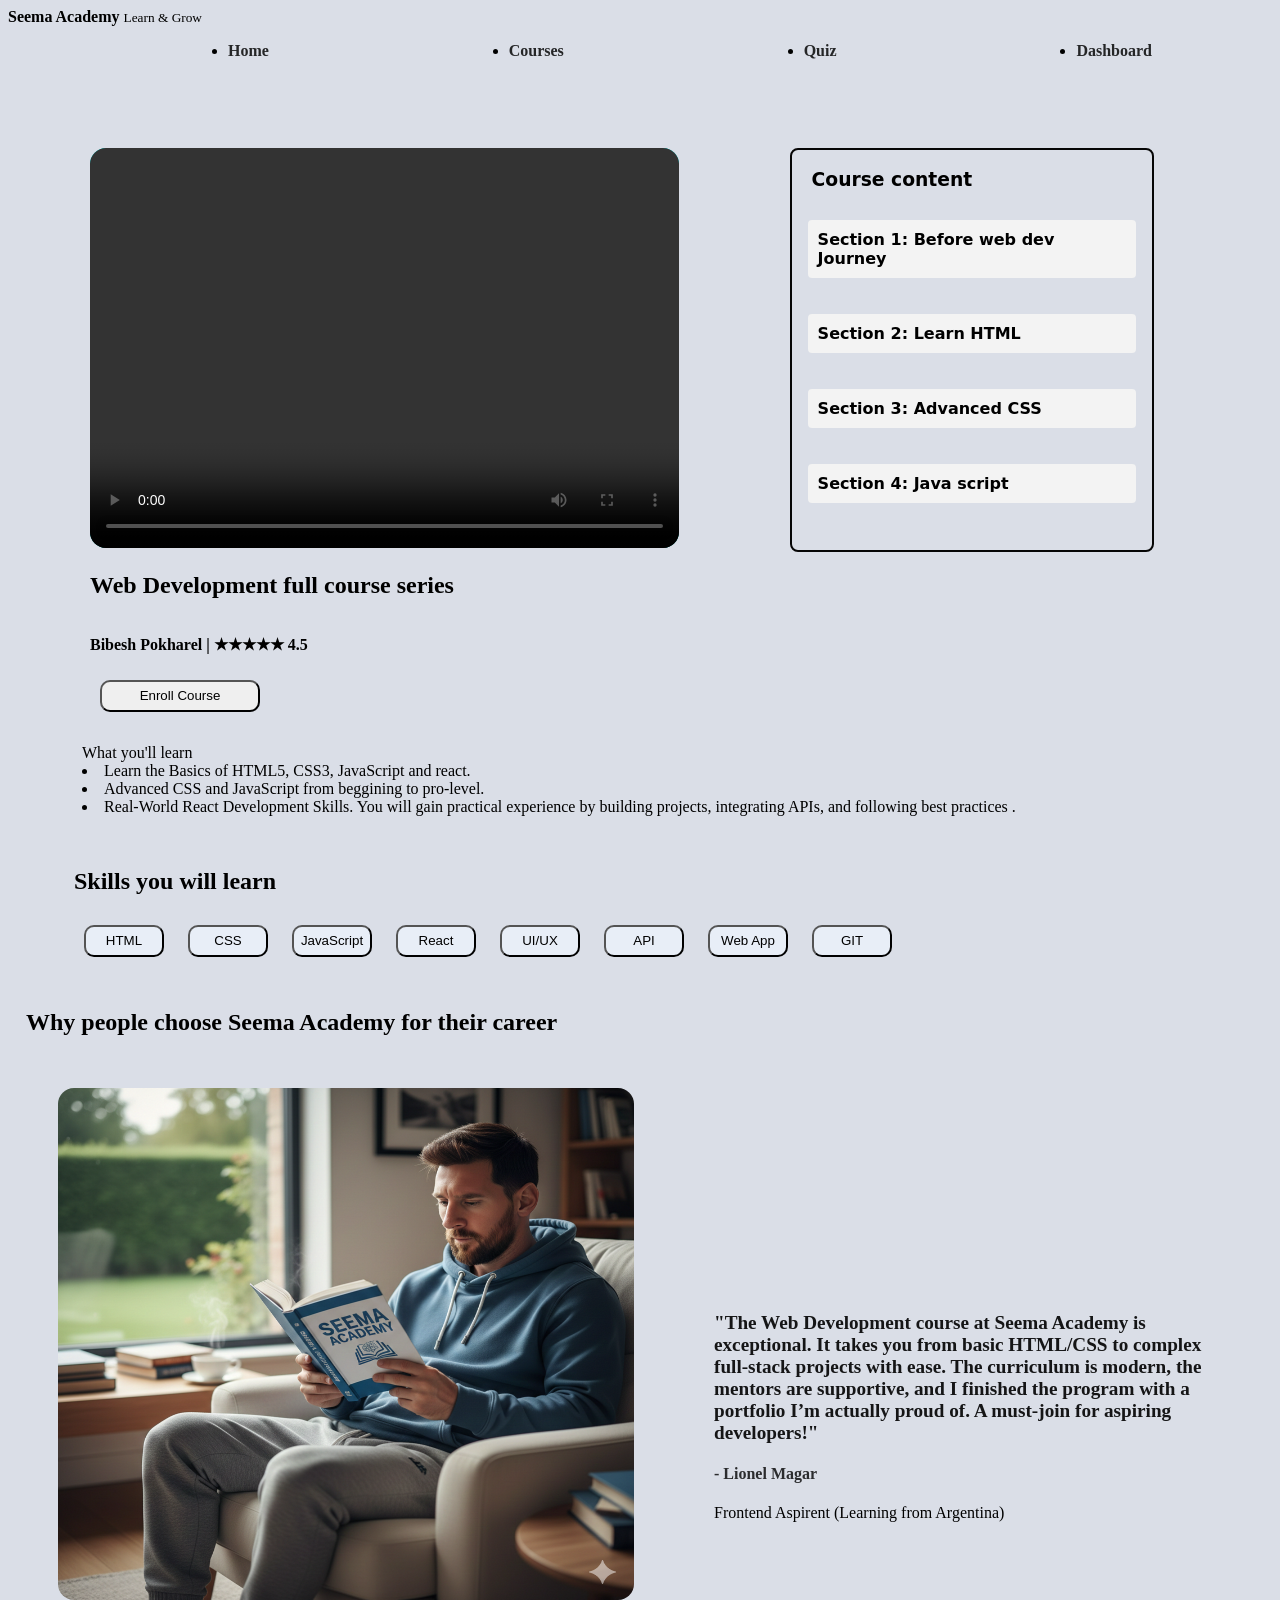
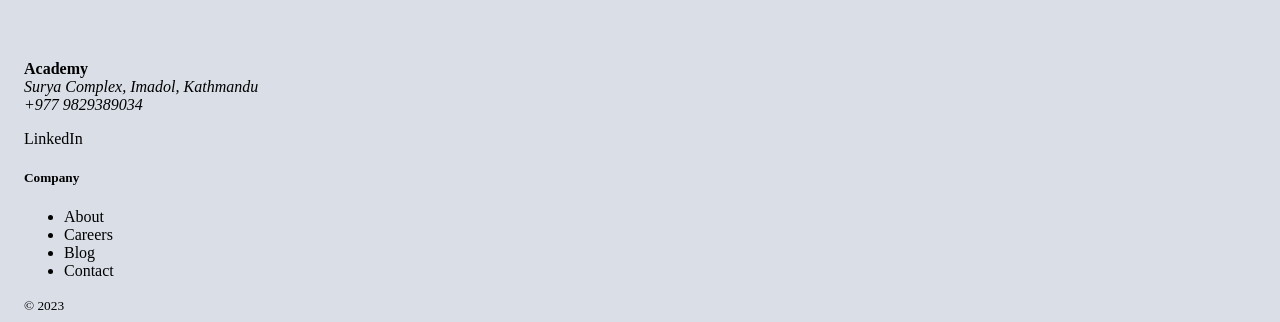
==== commit 98f8c5cf: "enroll and course page css updated" ====
--- a/Html pages/courseDetails.html
+++ b/Html pages/courseDetails.html
@@ -38,22 +38,22 @@
     </header>
 
     <main>
-      <div id="div1">
+      <div class="div1">
         <section>
           <div class="course-grid">
-            <div id="video12" name="video">
+            <div class="video-container" name="video">
               <video controls>
                 <source
                   src="https://www.w3schools.com/html/mov_bbb.mp4"
                   type="video/mp4"
                 />
-
-                learning.
               </video>
               <div id="intro">
                 <h2>Web Development full course series</h2>
                 <p>Bibesh Pokharel | ★★★★★ 4.5</p>
-                <button type="button">Continue Course</button>
+                <a href="enroll_page.html"
+                  ><button type="button">Enroll Course</button></a
+                >
               </div>
             </div>
 
@@ -70,34 +70,30 @@
                   <li>
                     <label>
                       <input type="checkbox" />
-                      <span class="title">1. Course Introduction</span>
-                    </label>
-                  </li>
-
-                  <li>
-                    <label>
-                      <input type="checkbox" />
+                      <span>1. Course Introduction</span>
+                    </label>
+                  </li>
+
+                  <li>
+                    <label>
                       <span class="title">2. Meet your Instructor</span>
                     </label>
                   </li>
 
                   <li>
                     <label>
-                      <input type="checkbox" checked />
                       <span class="title">3. Lets talk about AI hype</span>
                     </label>
                   </li>
 
                   <li>
                     <label>
-                      <input type="checkbox" checked />
                       <span class="title">4. Jobs salary range and skills</span>
                     </label>
                   </li>
 
                   <li>
                     <label>
-                      <input type="checkbox" />
                       <span class="title"
                         >5. What tools you need for web development</span
                       >
@@ -106,7 +102,6 @@
 
                   <li>
                     <label>
-                      <input type="checkbox" />
                       <span class="title"
                         >6. How to setup your code editor</span
                       >
@@ -123,14 +118,13 @@
                 <ul class="lesson-list">
                   <li>
                     <label>
-                      <input type="checkbox" />
+                      <input type="checkbox" name="title" />
                       <span class="title">1. HTML Introduction</span>
                     </label>
                   </li>
 
                   <li>
                     <label>
-                      <input type="checkbox" />
                       <span class="title"
                         >2. Emmet headings , Block and Inline</span
                       >
@@ -139,14 +133,12 @@
 
                   <li>
                     <label>
-                      <input type="checkbox" checked />
                       <span class="title">3. Tables and forms</span>
                     </label>
                   </li>
 
                   <li>
                     <label>
-                      <input type="checkbox" checked />
                       <span class="title"
                         >4. Building a Sementic HTML Page</span
                       >
@@ -155,14 +147,12 @@
 
                   <li>
                     <label>
-                      <input type="checkbox" />
                       <span class="title">5. Multimedia and Aria in HTML</span>
                     </label>
                   </li>
 
                   <li>
                     <label>
-                      <input type="checkbox" />
                       <span class="title">6. Quiz on HTML</span>
                     </label>
                   </li>
@@ -184,7 +174,6 @@
 
                   <li>
                     <label>
-                      <input type="checkbox" />
                       <span class="title"
                         >2. Type and current state of CSS</span
                       >
@@ -193,21 +182,18 @@
 
                   <li>
                     <label>
-                      <input type="checkbox" checked />
                       <span class="title">3. MasterClass on CSS Selectors</span>
                     </label>
                   </li>
 
                   <li>
                     <label>
-                      <input type="checkbox" checked />
                       <span class="title">4. Grid vs Flexbox</span>
                     </label>
                   </li>
 
                   <li>
                     <label>
-                      <input type="checkbox" />
                       <span class="title"
                         >5. Dropdown Navbar and Specificity</span
                       >
@@ -216,7 +202,6 @@
 
                   <li>
                     <label>
-                      <input type="checkbox" />
                       <span class="title">6. A Quiz on CSS</span>
                     </label>
                   </li>
@@ -236,28 +221,24 @@
 
                   <li>
                     <label>
-                      <input type="checkbox" />
                       <span class="title">2. Meet your Instructor</span>
                     </label>
                   </li>
 
                   <li>
                     <label>
-                      <input type="checkbox" checked />
                       <span class="title">3. Lets talk about AI hype</span>
                     </label>
                   </li>
 
                   <li>
                     <label>
-                      <input type="checkbox" checked />
                       <span class="title">4. Jobs salary range and skills</span>
                     </label>
                   </li>
 
                   <li>
                     <label>
-                      <input type="checkbox" />
                       <span class="title"
                         >5. What tools you need for web development</span
                       >
@@ -290,32 +271,39 @@
           </li>
         </ul>
       </div>
-
-      <div>
-        <h2>Course content</h2>
-        <ul>
-          <li>
-            <button
-              type="button"
-              id="button1"
-              onclick="window.location.href='https://www.youtube.com/watch?v=k3KqQvywToE&list=PLu71SKxNbfoDqgPchmvIsL4hTnJIrtige&index=2'"
-            >
-              Lesson item 1
-            </button>
-          </li>
-          <li>
-            <button
-              type="button"
-              id="button2"
-              onclick="window.location.href='https://www.youtube.com/watch?v=yNbnA5pryMg&list=PLu71SKxNbfoDqgPchmvIsL4hTnJIrtige&index=3'"
-            >
-              Lesson item 2
-            </button>
-          </li>
-        </ul>
-      </div>
-      <div>
-        <input type="text" placeholder="please give your review" />
+      <!-- skills section -->
+
+      <div id="skill1">
+        <h2>Skills you will learn</h2>
+        <button type="button">HTML</button>
+        <button type="button">CSS</button>
+        <button type="button">JavaScript</button>
+        <button type="button">React</button>
+        <button type="button">UI/UX</button>
+        <button type="button">API</button>
+        <button type="button">Web App</button>
+        <button type="button">GIT</button>
+      </div>
+
+      <h2>Why people choose Seema Academy for their career</h2>
+      <div id="review">
+        <div>
+          <img src="../assets/review.png" alt="messi Review" />
+        </div>
+        <div>
+          <p>
+            "The Web Development course at Seema Academy is exceptional. It
+            takes you from basic HTML/CSS to complex full-stack projects with
+            ease. The curriculum is modern, the mentors are supportive, and I
+            finished the program with a portfolio I’m actually proud of. A
+            must-join for aspiring developers!"
+          </p>
+
+          <h4>- Lionel Magar</h4>
+          <caption>
+            Frontend Aspirent (Learning from Argentina)
+          </caption>
+        </div>
       </div>
     </main>
 
--- a/css/style.css
+++ b/css/style.css
@@ -3,7 +3,7 @@
  
 }
 
-#index-main {
+main {
   margin: 10px;
   padding: 8px;
 }
--- a/css/courses_details.css
+++ b/css/courses_details.css
@@ -3,17 +3,17 @@
   grid-template-columns: 3fr 1fr;
 }
 
-#div1 {
+.div1 {
   margin: 4rem;
 }
-#video12 {
+.video-container {
   max-width: 80%;
   height: 25rem;
   border-radius: 16px;
   background-color: aqua;
 }
 
-#video12 video {
+.video-container video {
   width: 100%;
   height: 100%;
   object-fit: fill;
@@ -22,12 +22,16 @@
 
 #course-panel {
   width: 360px;
-  height: 500px;
+  height: 400px;
   border: 2px solid #060606;
   border-radius: 8px;
   font-family: system-ui, sans-serif;
   display: flex;
   flex-direction: column;
+  margin-left: -10%;
+}
+#course-panel h3 {
+  margin-left: 20px;
 }
 #intro {
   display: flex;
@@ -108,4 +112,47 @@
   text-align: start;
   list-style: inside;
   font-weight: 500;
+  margin-top: 7rem;
 }
+
+/* skills div */
+
+#skill1 {
+  margin-left: 3rem;
+}
+
+#skill1 button {
+  background-color: #e8eef7;
+  cursor: default;
+  width: 5rem;
+  margin-bottom: 2rem;
+}
+
+#review {
+  display: flex;
+  flex-direction: row;
+  max-width: auto;
+  max-height: auto;
+  gap: 5rem;
+  padding: 2rem;
+}
+#review div {
+  height: auto;
+  width: auto;
+}
+
+#review img {
+  height: 32rem;
+  width: 36rem;
+  border-radius: 16px;
+}
+#review p {
+  font-size: larger;
+  margin-top: 14rem;
+  font-weight: bold;
+  opacity: 0.9;
+}
+
+h4 {
+  opacity: 0.8;
+}
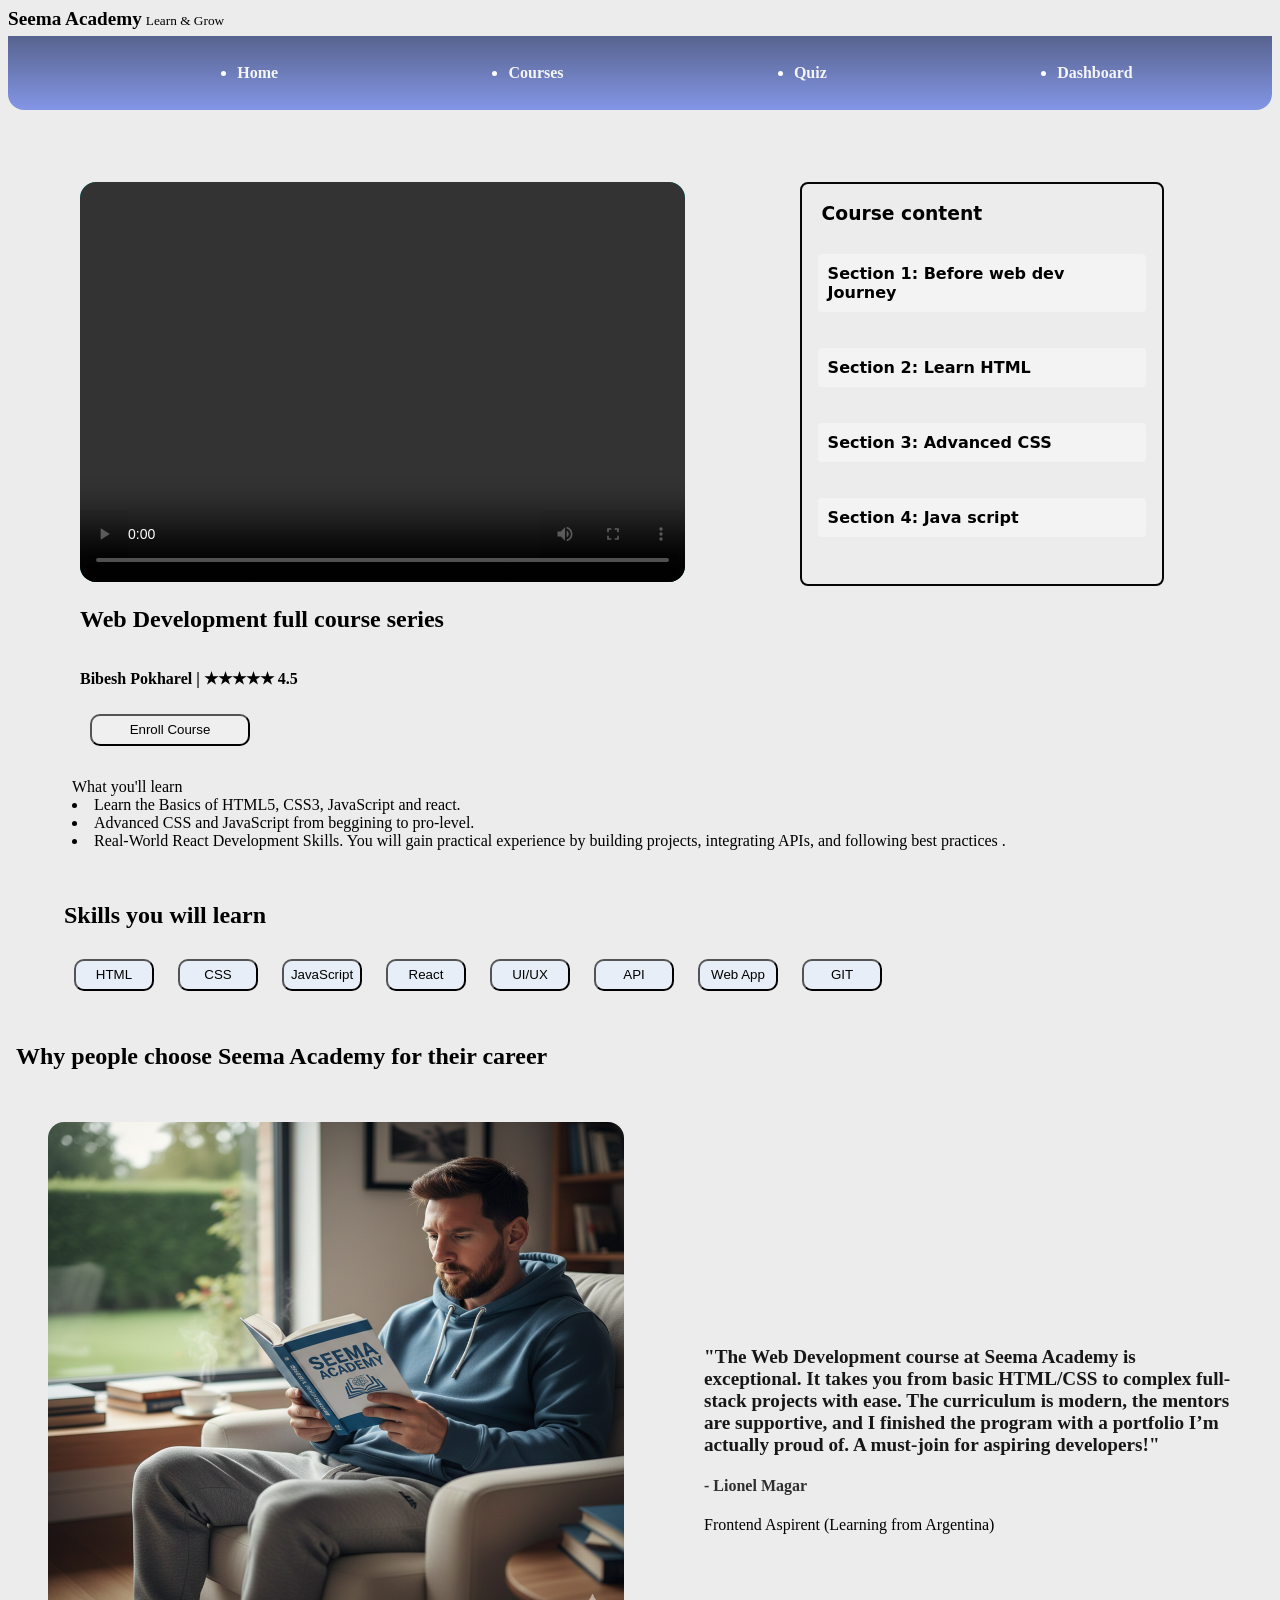
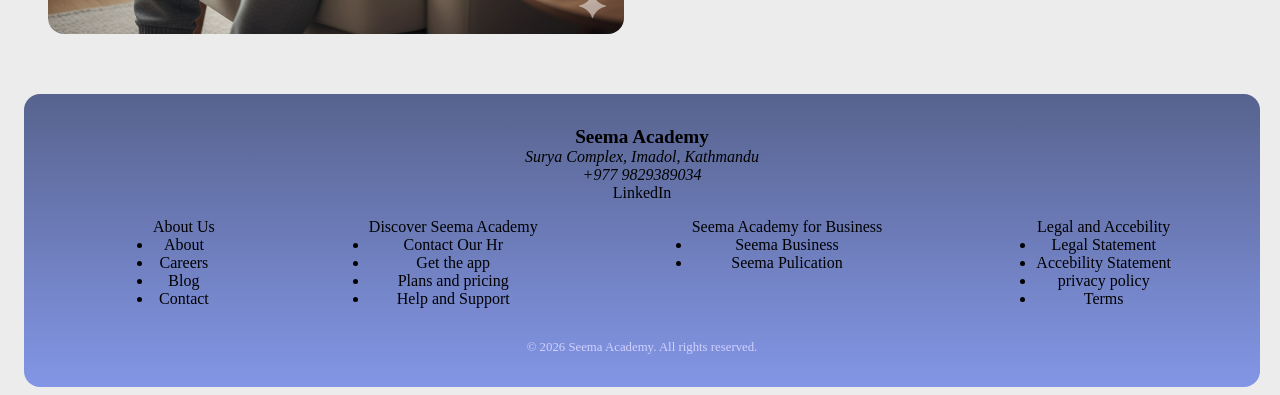
==== commit 20f4afc5: "css updated for all pages" ====
--- a/Html pages/courseDetails.html
+++ b/Html pages/courseDetails.html
@@ -30,13 +30,12 @@
               <a href="../Html pages/quiz.html">Quiz</a>
             </li>
             <li>
-              <a href="../Html pages/dashboard.html">Dashboard</a>
+              <a href="../Html pages/dash.html">Dashboard</a>
             </li>
           </ul>
         </nav>
       </div>
     </header>
-
     <main>
       <div class="div1">
         <section>
@@ -306,45 +305,84 @@
         </div>
       </div>
     </main>
-
     <footer>
       <div>
         <div>
-          <strong>Academy</strong>
+          <strong>Seema Academy</strong>
           <address>
             Surya Complex, Imadol, Kathmandu<br />
             <a href="tel:+9779829389034">+977 9829389034</a>
           </address>
-          <p>
-            <a href="https://www.linkedin.com/in/bibesh-pokharel-70557b2aa/"
-              >LinkedIn</a
-            >
-          </p>
+
+          <a href="https://www.linkedin.com/in/bibesh-pokharel-70557b2aa/"
+            >LinkedIn</a
+          >
         </div>
-
         <nav>
           <div>
-            <h5>Company</h5>
-            <ul>
-              <li>
-                <a href="#">About</a>
-              </li>
-              <li>
-                <a href="#">Careers</a>
-              </li>
-              <li>
-                <a href="#">Blog</a>
-              </li>
-              <li>
-                <a href="contact">Contact</a>
-              </li>
-            </ul>
+            <div style="display: flex; justify-content: space-around">
+              <ul>
+                About Us
+                <li>
+                  <a href="#">About</a>
+                </li>
+                <li>
+                  <a href="#">Careers</a>
+                </li>
+                <li>
+                  <a href="#">Blog</a>
+                </li>
+                <li>
+                  <a href="contact">Contact</a>
+                </li>
+              </ul>
+              <ul>
+                Discover Seema Academy
+                <li>
+                  <a href="#">Contact Our Hr</a>
+                </li>
+                <li>
+                  <a href="#">Get the app</a>
+                </li>
+                <li>
+                  <a href="#">Plans and pricing</a>
+                </li>
+                <li>
+                  <a href="#">Help and Support</a>
+                </li>
+              </ul>
+
+              <ul>
+                Seema Academy for Business
+                <li>
+                  <a href="#">Seema Business</a>
+                </li>
+                <li>
+                  <a href="#">Seema Pulication</a>
+                </li>
+              </ul>
+              <ul>
+                Legal and Accebility
+                <li>
+                  <a href="#">Legal Statement</a>
+                </li>
+                <li>
+                  <a href="#">Accebility Statement</a>
+                </li>
+                <li>
+                  <a href="#">privacy policy</a>
+                </li>
+                <li>
+                  <a href="#">Terms</a>
+                </li>
+              </ul>
+            </div>
           </div>
         </nav>
       </div>
 
       <div>
-        <small>© 2023 </small>
+        <small>© 2026 Seema Academy. All rights reserved.</small>
       </div>
     </footer>
   </body>
--- a/css/style.css
+++ b/css/style.css
@@ -1,26 +1,48 @@
 body {
-  background-color: #dadee7;
- 
+  background-color: #ececec;
+  font-family: "Times New Roman", Times, serif;
 }
 
 main {
-  margin: 10px;
   padding: 8px;
+}
+
+strong {
+  font-size: larger;
 }
 
 /* index page */
 /* navigation */
+
+.navigation {
+  width: 100%;
+  max-width: 100%;
+  box-sizing: border-box;
+  background: linear-gradient(to bottom, #57638e, #8396e6);
+  padding: 12px 24px;
+  color: #ffffff;
+  min-height: 3rem;
+  margin-top: 6px;
+  border-bottom-left-radius: 16px;
+  border-bottom-right-radius: 16px;
+}
 .nav-ul {
   display: flex;
   flex-direction: row;
   justify-content: space-around;
-  margin-left: 60px;
+  margin-left: 50px;
   font-weight: bolder;
+}
+
+.login-btn {
+  margin-left: 65rem;
+  text-decoration: none;
+  color: black;
 }
 
 .nav-ul a {
   text-decoration: none;
-  color: rgba(0, 0, 0, 0.831);
+  color: whitesmoke;
 }
 
 .section h1 {
@@ -129,10 +151,25 @@
 
 /* footer css */
 footer {
-  margin: 16px auto auto 16px;
+  margin: 16px 12px auto 16px;
+  background: linear-gradient(to bottom, #57638e, #8396e6);
+  padding: 2rem;
+  text-align: center;
+  border-radius: 16px;
 }
 
 footer a {
   text-decoration: none;
   color: black;
 }
+
+footer ul {
+  color: black;
+}
+
+footer small {
+  display: block;
+  margin-top: 1rem;
+  font-size: 0.8rem;
+  color: #d1d1ff;
+}
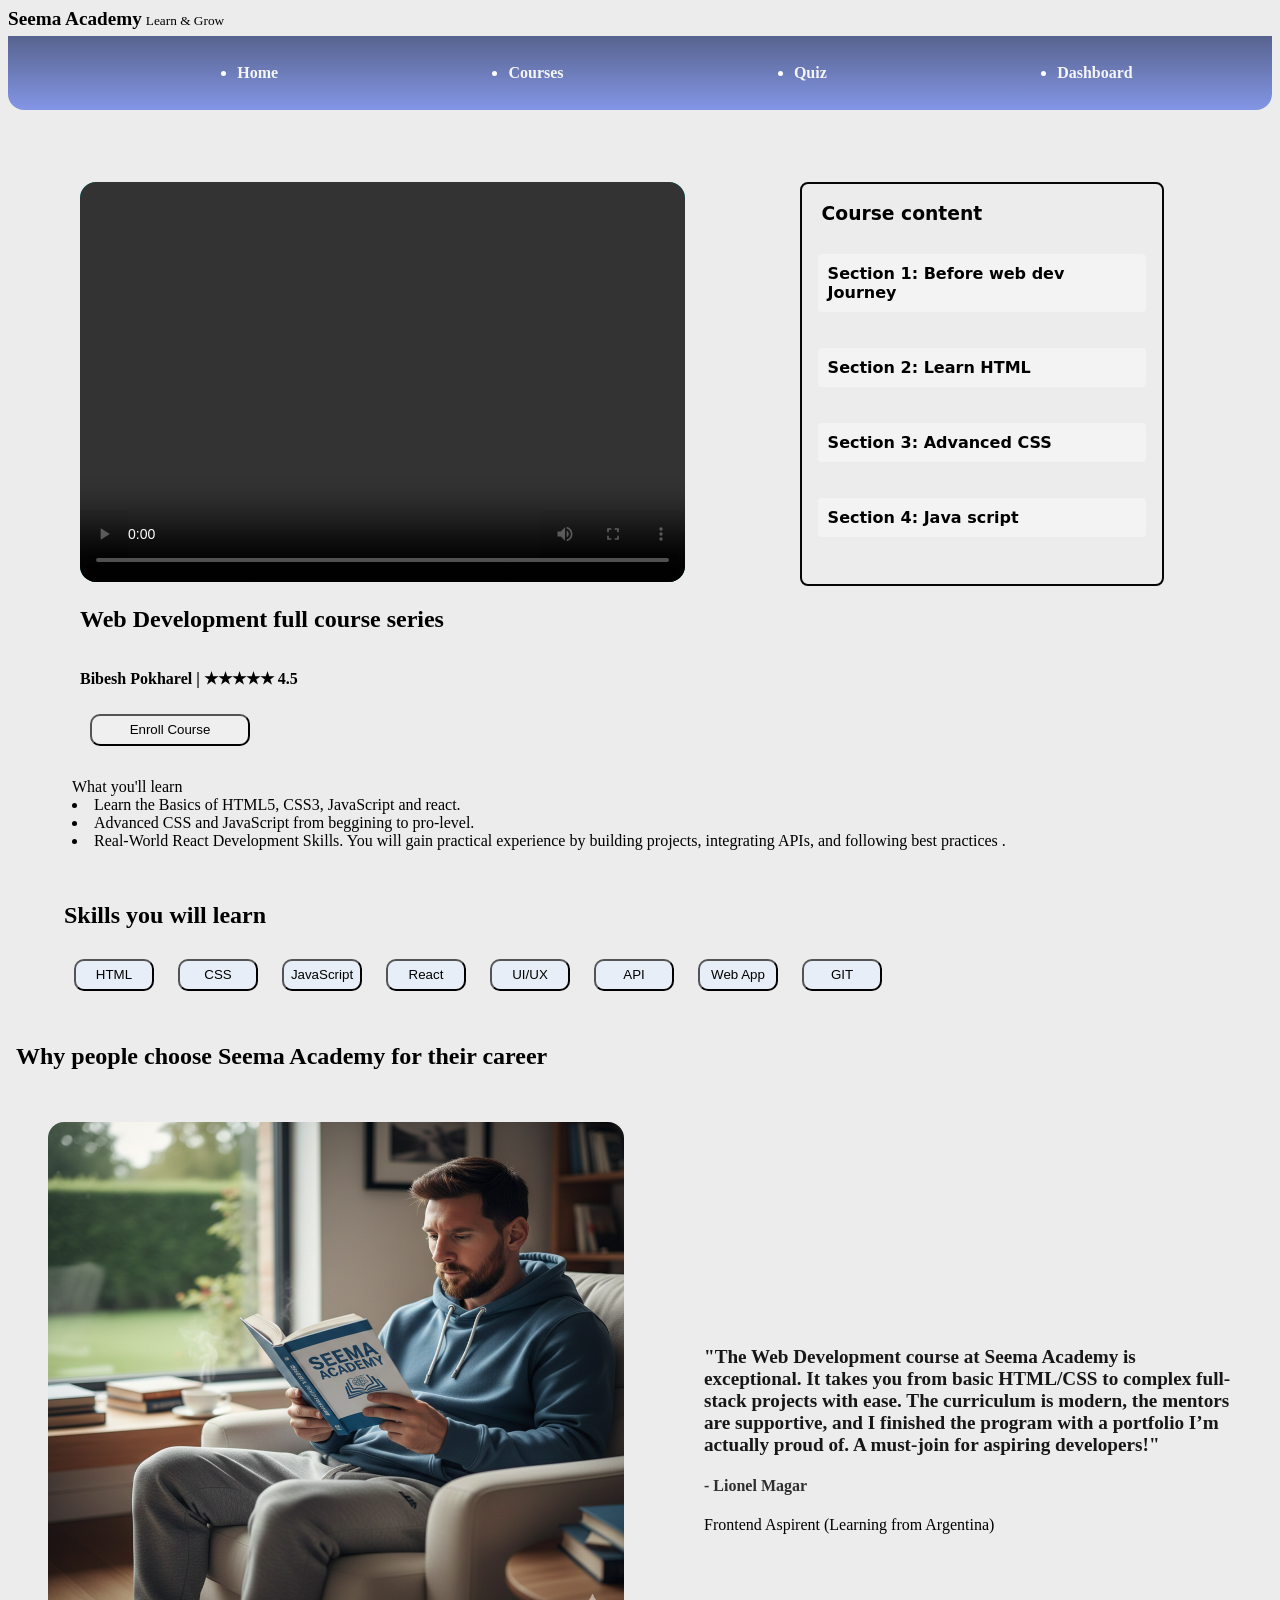
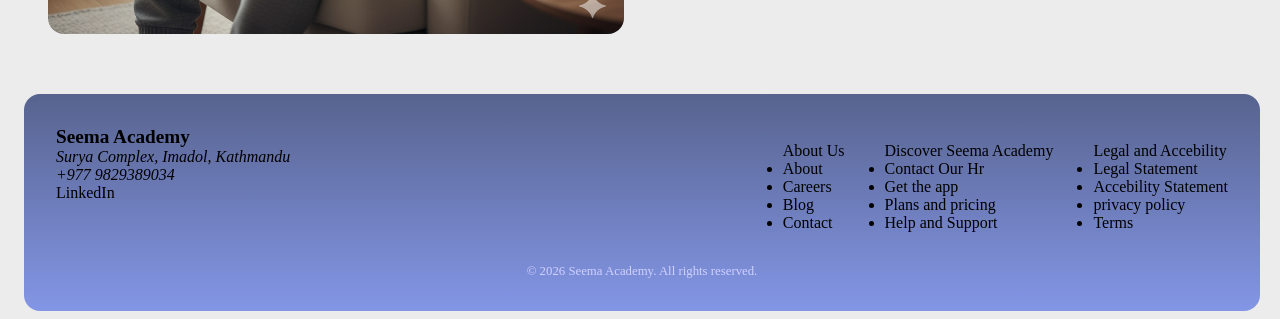
==== commit 3f72a6a7: "course search" ====
--- a/Html pages/courseDetails.html
+++ b/Html pages/courseDetails.html
@@ -305,10 +305,10 @@
         </div>
       </div>
     </main>
-    <footer>
-      <div>
+   <footer>
+      <div class="footer-div">
         <div>
-          <strong>Seema Academy</strong>
+          <strong>Seema Academy</strong><br />
           <address>
             Surya Complex, Imadol, Kathmandu<br />
             <a href="tel:+9779829389034">+977 9829389034</a>
@@ -319,64 +319,53 @@
           >
         </div>
         <nav>
-          <div>
-            <div style="display: flex; justify-content: space-around">
-              <ul>
-                About Us
-                <li>
-                  <a href="#">About</a>
-                </li>
-                <li>
-                  <a href="#">Careers</a>
-                </li>
-                <li>
-                  <a href="#">Blog</a>
-                </li>
-                <li>
-                  <a href="contact">Contact</a>
-                </li>
-              </ul>
-              <ul>
-                Discover Seema Academy
-                <li>
-                  <a href="#">Contact Our Hr</a>
-                </li>
-                <li>
-                  <a href="#">Get the app</a>
-                </li>
-                <li>
-                  <a href="#">Plans and pricing</a>
-                </li>
-                <li>
-                  <a href="#">Help and Support</a>
-                </li>
-              </ul>
-
-              <ul>
-                Seema Academy for Business
-                <li>
-                  <a href="#">Seema Business</a>
-                </li>
-                <li>
-                  <a href="#">Seema Pulication</a>
-                </li>
-              </ul>
-              <ul>
-                Legal and Accebility
-                <li>
-                  <a href="#">Legal Statement</a>
-                </li>
-                <li>
-                  <a href="#">Accebility Statement</a>
-                </li>
-                <li>
-                  <a href="#">privacy policy</a>
-                </li>
-                <li>
-                  <a href="#">Terms</a>
-                </li>
-              </ul>
-            </div>
+          <div class="footer-div">
+            <ul>
+              About Us
+              <li>
+                <a href="#">About</a>
+              </li>
+              <li>
+                <a href="#">Careers</a>
+              </li>
+              <li>
+                <a href="#">Blog</a>
+              </li>
+              <li>
+                <a href="contact">Contact</a>
+              </li>
+            </ul>
+            <ul>
+              Discover Seema Academy
+              <li>
+                <a href="#">Contact Our Hr</a>
+              </li>
+              <li>
+                <a href="#">Get the app</a>
+              </li>
+              <li>
+                <a href="#">Plans and pricing</a>
+              </li>
+              <li>
+                <a href="#">Help and Support</a>
+              </li>
+            </ul>
+
+            <ul>
+              Legal and Accebility
+              <li>
+                <a href="#">Legal Statement</a>
+              </li>
+              <li>
+                <a href="#">Accebility Statement</a>
+              </li>
+              <li>
+                <a href="#">privacy policy</a>
+              </li>
+              <li>
+                <a href="#">Terms</a>
+              </li>
+            </ul>
           </div>
         </nav>
       </div>
--- a/css/style.css
+++ b/css/style.css
@@ -154,7 +154,7 @@
   margin: 16px 12px auto 16px;
   background: linear-gradient(to bottom, #57638e, #8396e6);
   padding: 2rem;
-  text-align: center;
+  text-align: left;
   border-radius: 16px;
 }
 
@@ -172,4 +172,10 @@
   margin-top: 1rem;
   font-size: 0.8rem;
   color: #d1d1ff;
+  text-align: center;
 }
+.footer-div {
+  display: flex;
+  flex-direction: row;
+  justify-content: space-between;
+}
